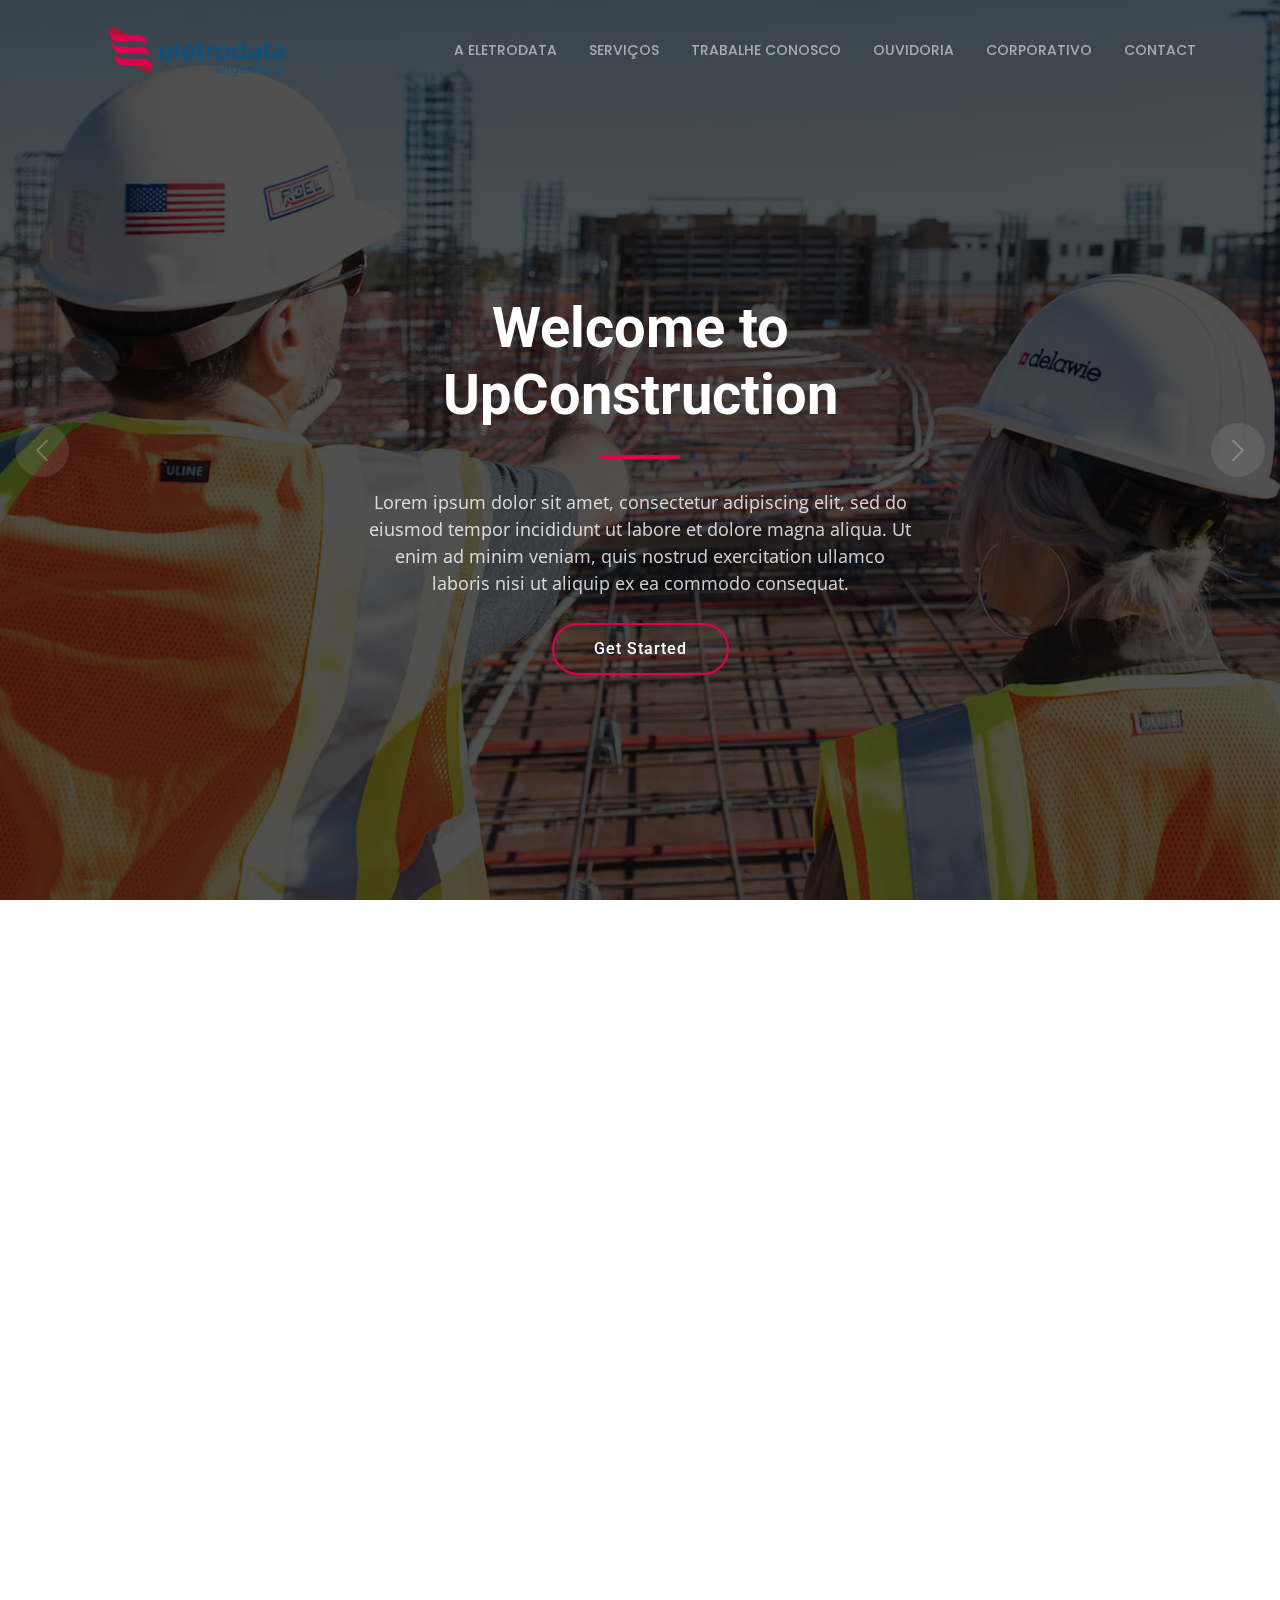
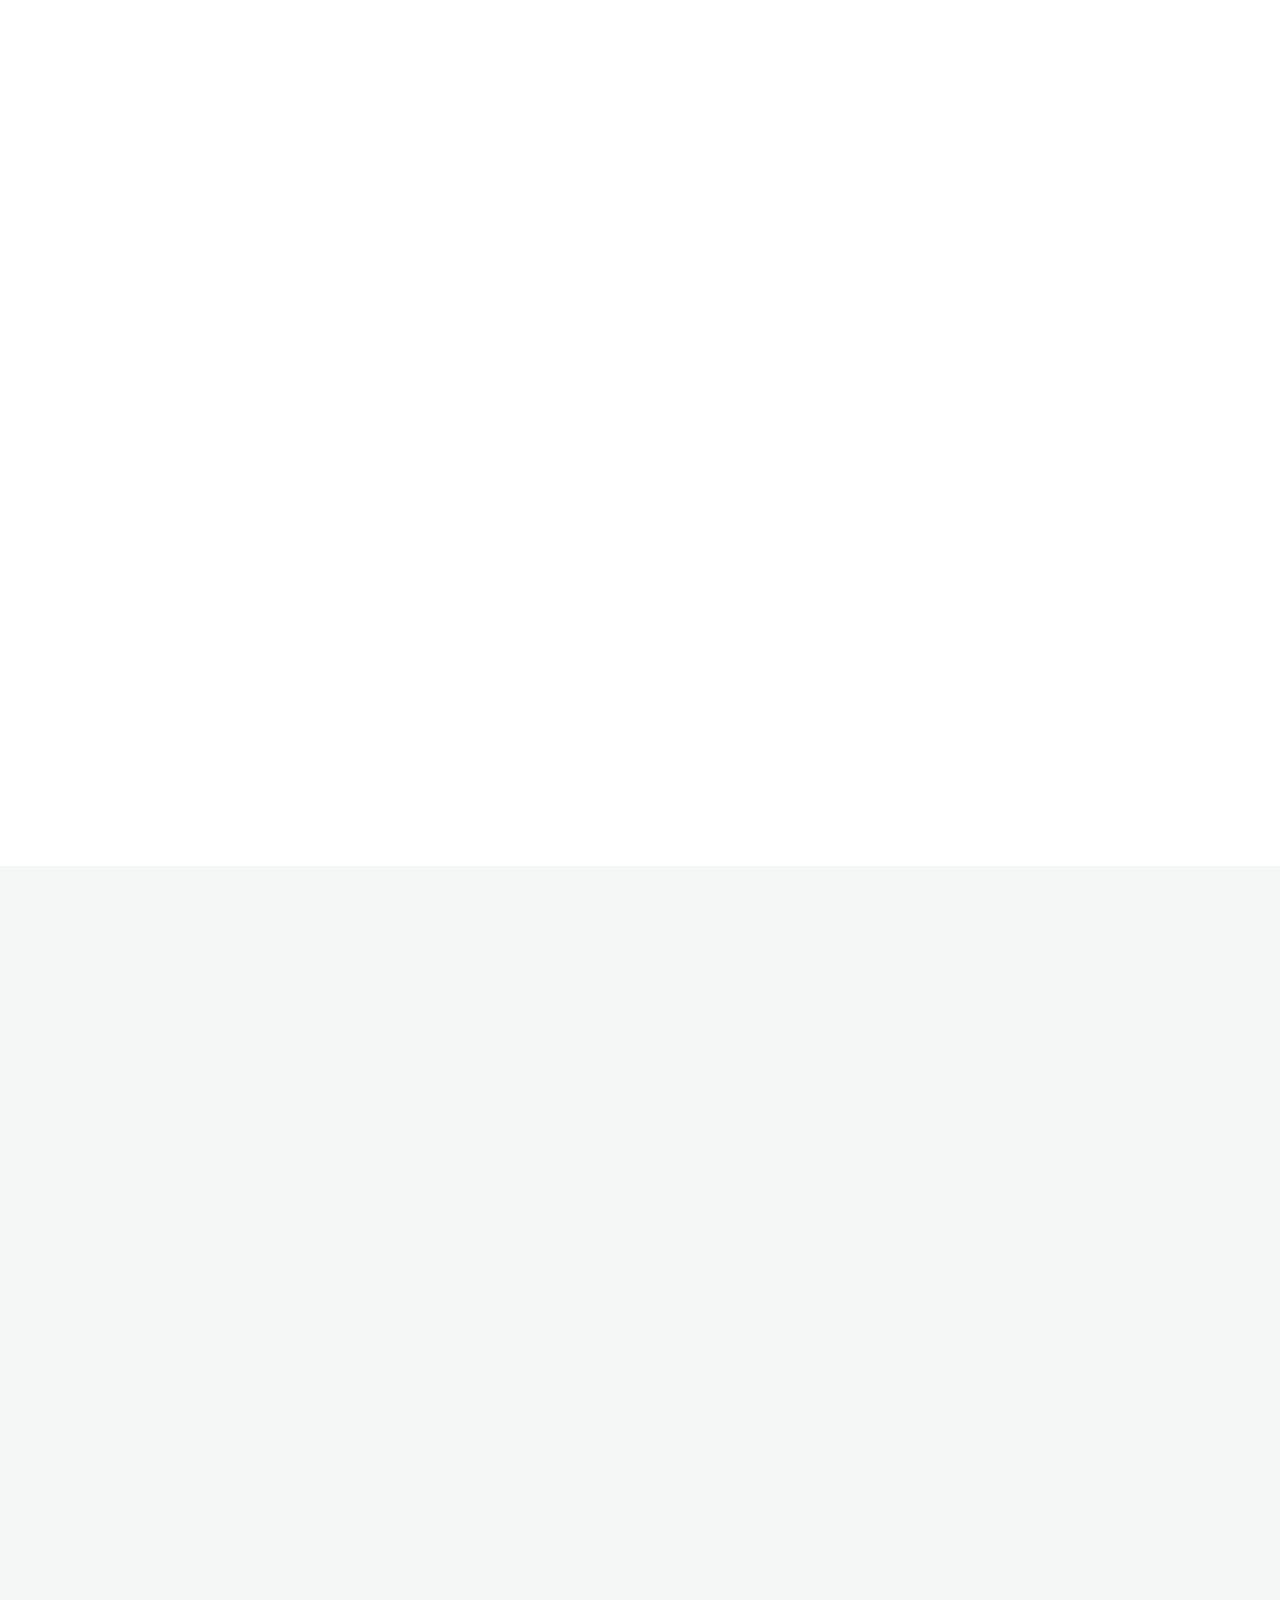
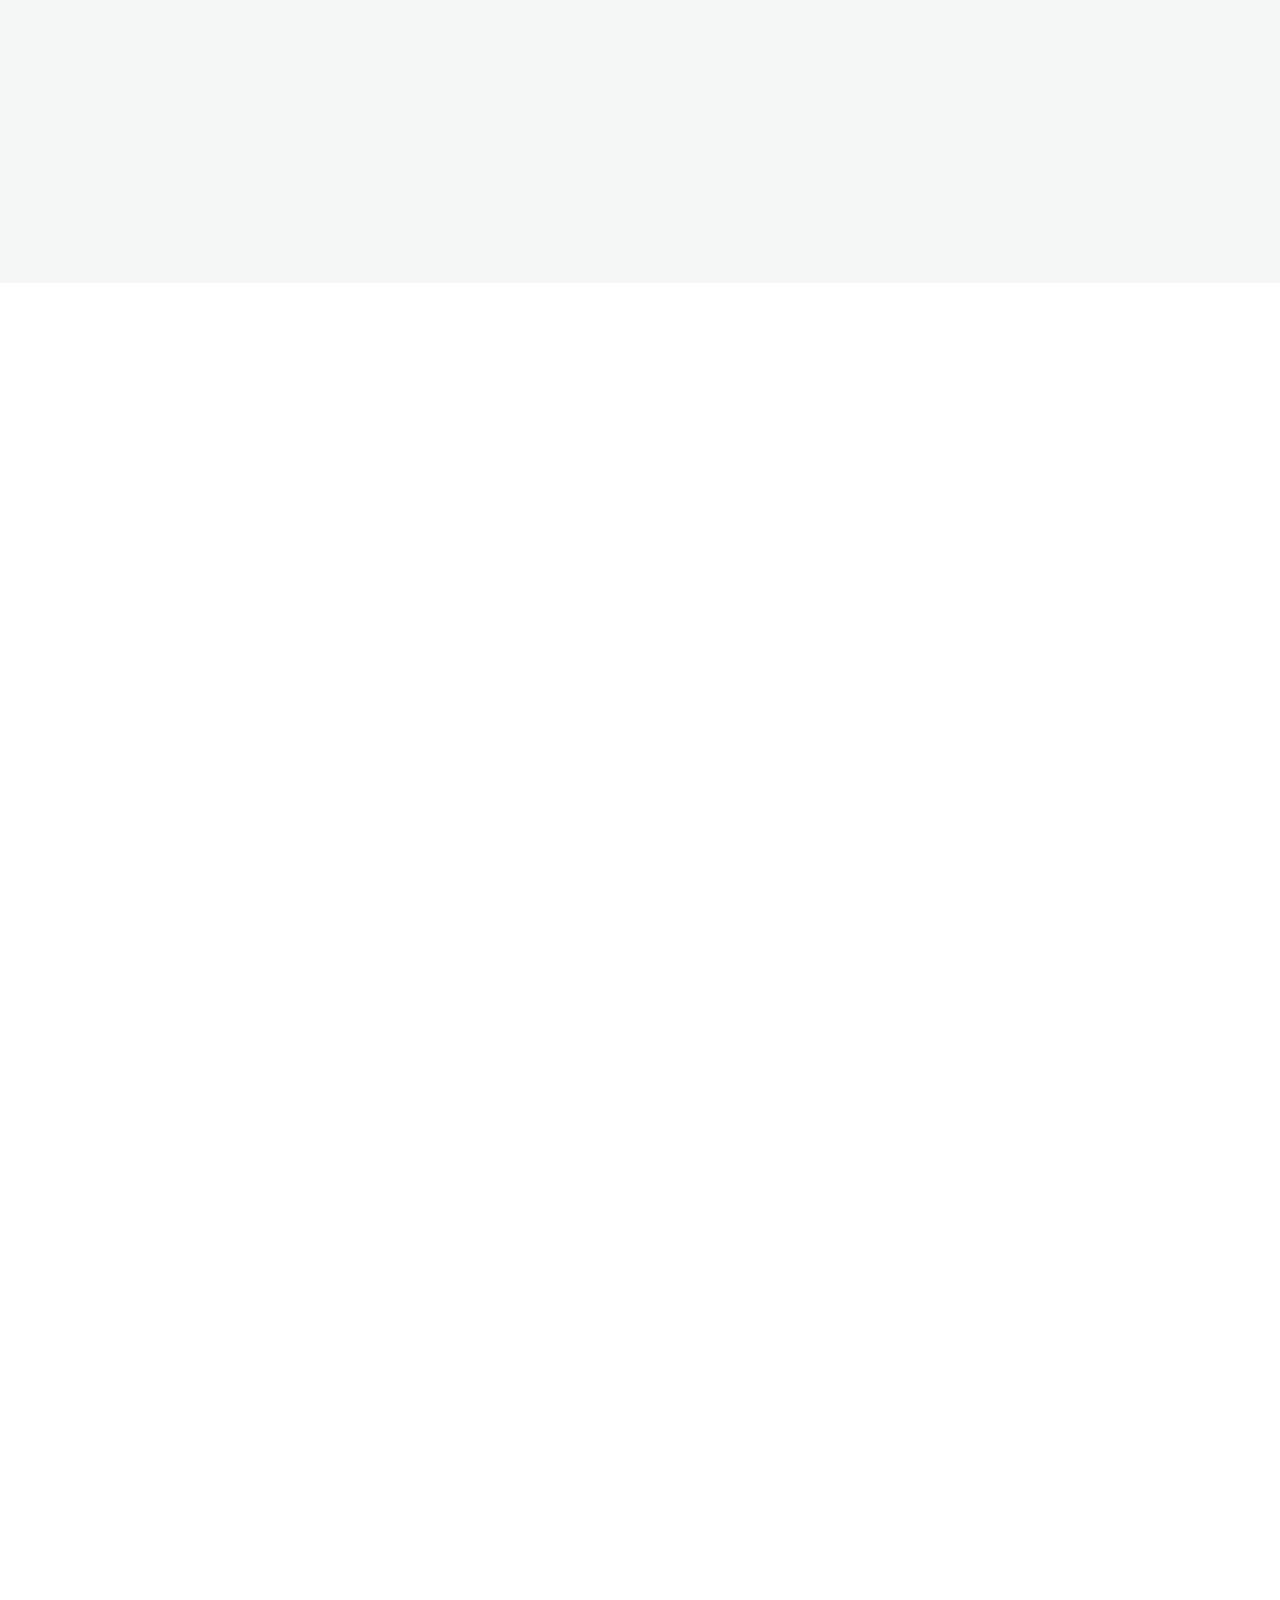
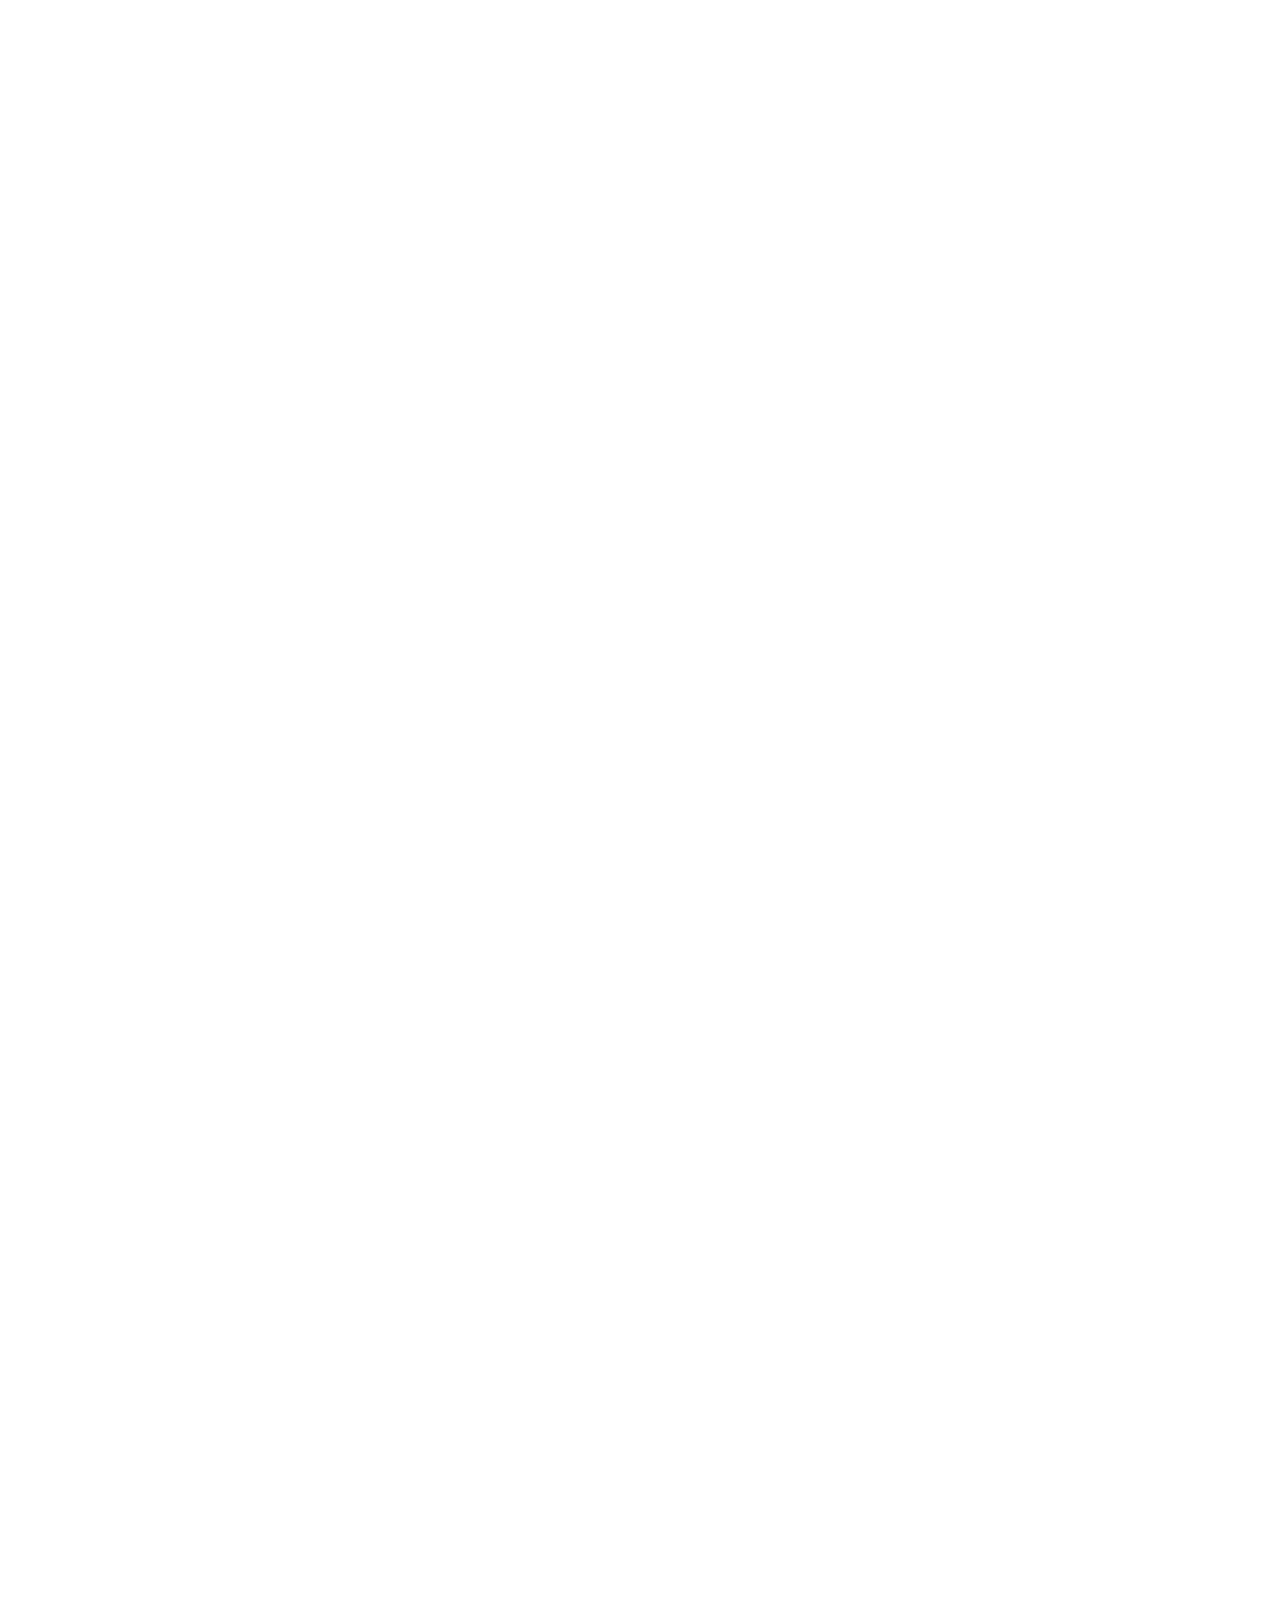
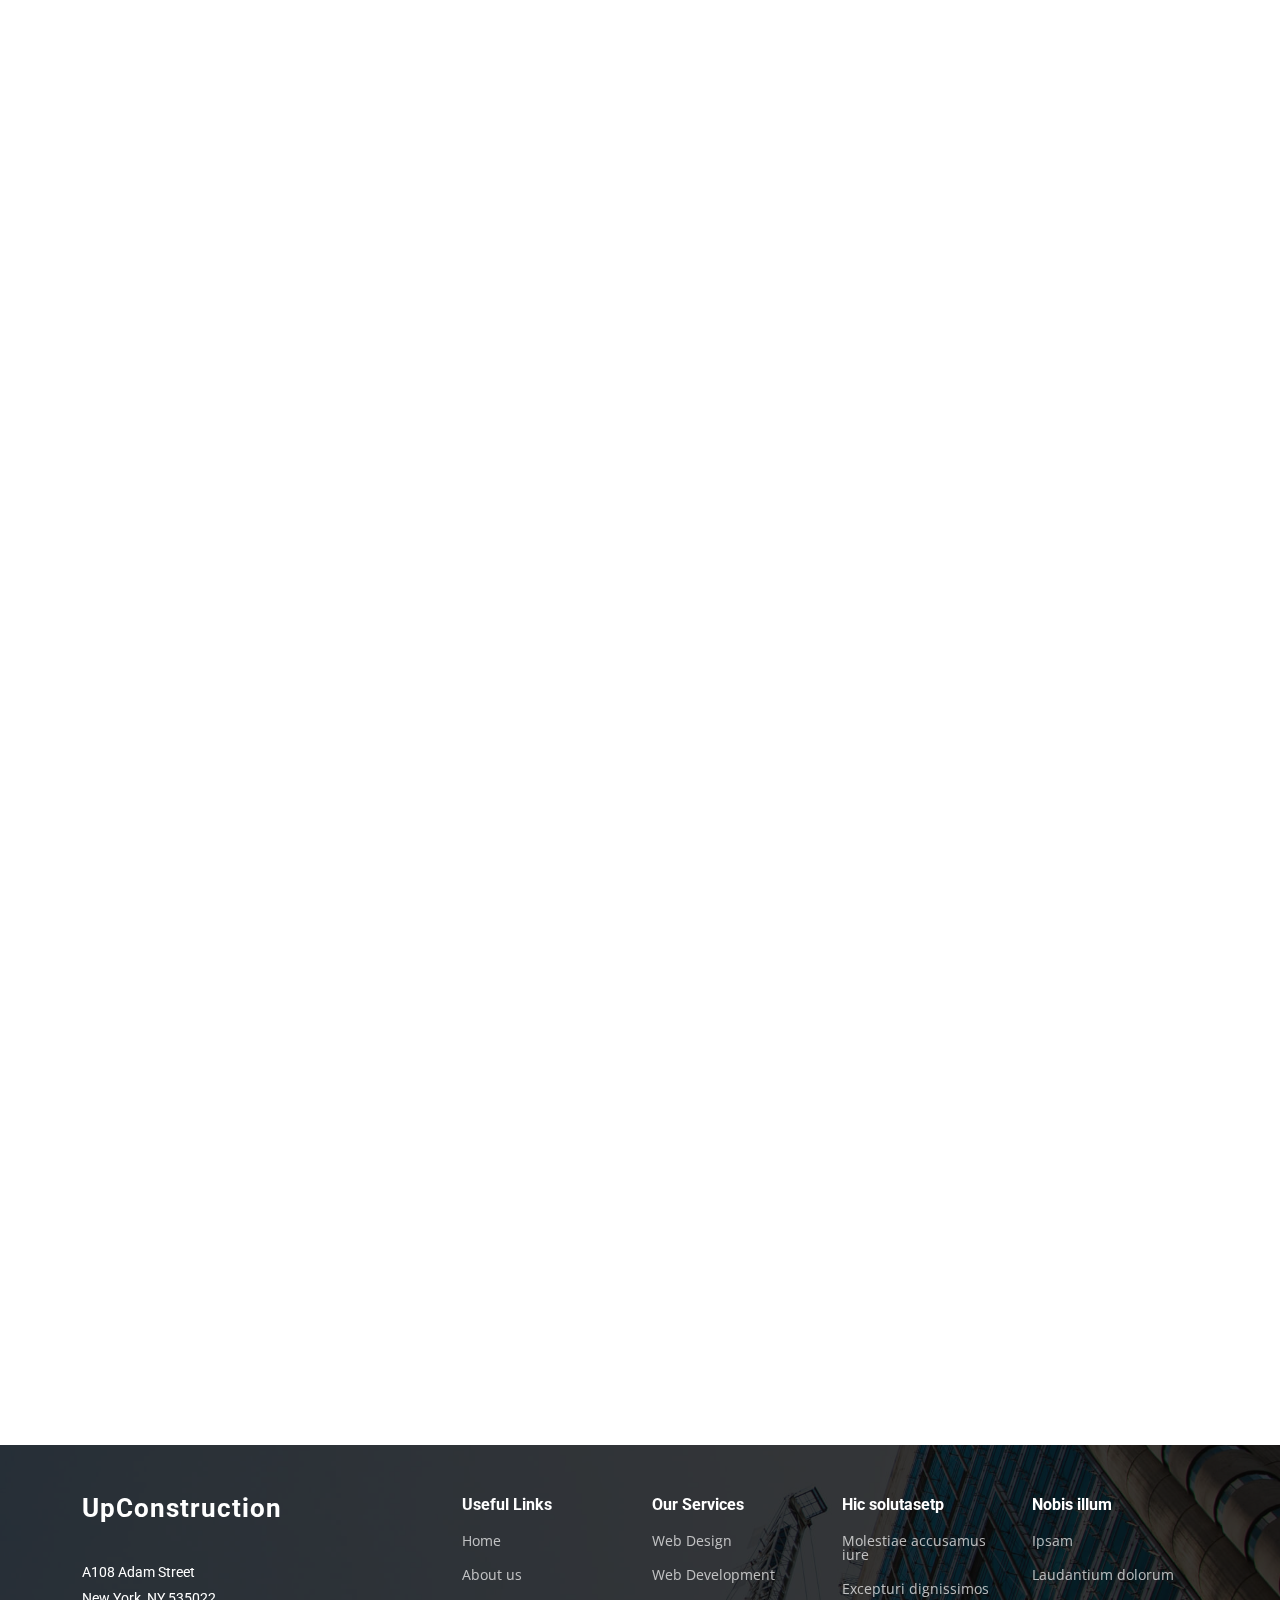
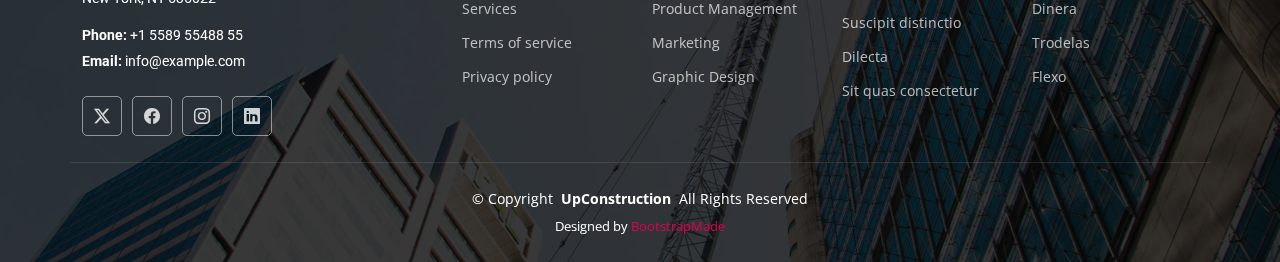
==== index.html @ 526ee425 "." ====
<!DOCTYPE html>
<html lang="en">

<head>
  <meta charset="utf-8">
  <meta content="width=device-width, initial-scale=1.0" name="viewport">
  <title>Eletrodata Engenharia</title>
  <meta name="description" content="">
  <meta name="keywords" content="">

  <!-- Favicons -->
  <link href="assets/img/logo.png" rel="icon">
  <link href="assets/img/logo.png" rel="apple-touch-icon">

  <!-- Fonts -->
  <link href="https://fonts.googleapis.com" rel="preconnect">
  <link href="https://fonts.gstatic.com" rel="preconnect" crossorigin>
  <link href="https://fonts.googleapis.com/css2?family=Roboto:ital,wght@0,100;0,300;0,400;0,500;0,700;0,900;1,100;1,300;1,400;1,500;1,700;1,900&family=Open+Sans:ital,wght@0,300;0,400;0,500;0,600;0,700;0,800;1,300;1,400;1,500;1,600;1,700;1,800&family=Poppins:ital,wght@0,100;0,200;0,300;0,400;0,500;0,600;0,700;0,800;0,900;1,100;1,200;1,300;1,400;1,500;1,600;1,700;1,800;1,900&display=swap" rel="stylesheet">

  <!-- Vendor CSS Files -->
  <link href="assets/vendor/bootstrap/css/bootstrap.min.css" rel="stylesheet">
  <link href="assets/vendor/bootstrap-icons/bootstrap-icons.css" rel="stylesheet">
  <link href="assets/vendor/aos/aos.css" rel="stylesheet">
  <link href="assets/vendor/fontawesome-free/css/all.min.css" rel="stylesheet">
  <link href="assets/vendor/glightbox/css/glightbox.min.css" rel="stylesheet">
  <link href="assets/vendor/swiper/swiper-bundle.min.css" rel="stylesheet">

  <!-- Main CSS File -->
  <link href="assets/css/main.css" rel="stylesheet">

</head>

<body class="index-page">

  <header id="header" class="header d-flex align-items-center fixed-top">
    <div class="container-fluid container-xl position-relative d-flex align-items-center justify-content-between">

      <a href="index.html" class="logo d-flex align-items-center">
        <img src="assets/img/logo.png" alt="logo.png">
      </a>

      <nav id="navmenu" class="navmenu">
        <ul>
          <li class="dropdown"><a href="index.html"><span>A Eletrodata</span></a>
            <ul>
              <li><a href="about.html">Quem Somos</a></li>
              <li><a href="#">Ética e Compliance</a></li>
              <li><a href="#">Certificações</a></li>
              <li><a href="#">Política Integrada</a></li>
              <li><a href="#">Política de Privacidade</a></li>
              <li><a href="#">Estrutura Organizacional</a></li>
            </ul>
          </li>
          <li class="dropdown"><a href="services.html"><span>Serviços</span></a>
            <ul>
              <li><a href="#">Manutenção Predial e Industrial</a></li>
              <li><a href="#">Gestão de Facilities</a></li>
              <li><a href="#">Gestão de Sistemas Críticos</a></li>
              <li><a href="#">HVAC</a></li>
              <li><a href="#">Telecomunicações</a></li>
              <li><a href="#">Construção Civil</a></li>
            </ul>
          </li>
          <li><a href="#">Trabalhe Conosco</a></li>
          <li><a href="#">Ouvidoria</a></li>
          <li class="dropdown"><a href="#"><span>Corporativo</span></a>
            <ul>
              <li><a href="https://webmail.eletrodataengenharia.com.br/">Webmail</a></li>
              <li><a href="https://www.dropbox.com/scl/fo/9wzatyvy8f4n39ykdo8v1/AF5zCEoeKIyqBXG5KF_z0X8?rlkey=rjaojz6cvo1uxaey7tdfz9mgr&dl=0">PGI</a></li>
              <li><a href="https://portais.eletrodataengenharia.com.br/users/login">MHSW</a></li>
            </ul>
          </li>
          <li><a href="contact.html">Contact</a></li>
        </ul>
        <i class="mobile-nav-toggle d-xl-none bi bi-list"></i>
      </nav>

    </div>
  </header>

  <main class="main">

    <!-- Hero Section -->
    <section id="hero" class="hero section dark-background">

      <div class="info d-flex align-items-center">
        <div class="container">
          <div class="row justify-content-center" data-aos="fade-up" data-aos-delay="100">
            <div class="col-lg-6 text-center">
              <h2>Welcome to UpConstruction</h2>
              <p>Lorem ipsum dolor sit amet, consectetur adipiscing elit, sed do eiusmod tempor incididunt ut labore et dolore magna aliqua. Ut enim ad minim veniam, quis nostrud exercitation ullamco laboris nisi ut aliquip ex ea commodo consequat.</p>
              <a href="#get-started" class="btn-get-started">Get Started</a>
            </div>
          </div>
        </div>
      </div>

      <div id="hero-carousel" class="carousel slide" data-bs-ride="carousel" data-bs-interval="5000">

        <div class="carousel-item">
          <img src="assets/img/hero-carousel/hero-carousel-1.jpg" alt="">
        </div>

        <div class="carousel-item active">
          <img src="assets/img/hero-carousel/hero-carousel-2.jpg" alt="">
        </div>

        <div class="carousel-item">
          <img src="assets/img/hero-carousel/hero-carousel-3.jpg" alt="">
        </div>

        <div class="carousel-item">
          <img src="assets/img/hero-carousel/hero-carousel-4.jpg" alt="">
        </div>

        <div class="carousel-item">
          <img src="assets/img/hero-carousel/hero-carousel-5.jpg" alt="">
        </div>

        <a class="carousel-control-prev" href="#hero-carousel" role="button" data-bs-slide="prev">
          <span class="carousel-control-prev-icon bi bi-chevron-left" aria-hidden="true"></span>
        </a>

        <a class="carousel-control-next" href="#hero-carousel" role="button" data-bs-slide="next">
          <span class="carousel-control-next-icon bi bi-chevron-right" aria-hidden="true"></span>
        </a>

      </div>

    </section><!-- /Hero Section -->

    <!-- Get Started Section -->
    <section id="get-started" class="get-started section">

      <div class="container">

        <div class="row justify-content-between gy-4">

          <div class="col-lg-6 d-flex align-items-center" data-aos="zoom-out" data-aos-delay="100">
            <div class="content">
              <h3>Minus hic non reiciendis ea possimus at quia.</h3>
              <p>Rem id rerum. Debitis deserunt quidem delectus expedita ducimus dolor. Aut iusto ipsa. Eos ipsum nobis ipsa soluta itaque perspiciatis fuga ipsum perspiciatis. Eum amet fugiat totam nisi possimus ut delectus dicta.
              </p>
              <p>Aliquam velit deserunt autem. Inventore et saepe. Tenetur suscipit eligendi labore culpa eos. Deserunt porro magni qui necessitatibus dolorem at animi cupiditate.</p>
            </div>
          </div>

          <div class="col-lg-5" data-aos="zoom-out" data-aos-delay="200">
            <form action="forms/quote.php" method="post" class="php-email-form">
              <h3>Get a quote</h3>
              <p>Vel nobis odio laboriosam et hic voluptatem. Inventore vitae totam. Rerum repellendus enim linead sero park flows.</p>
              <div class="row gy-3">

                <div class="col-12">
                  <input type="text" name="name" class="form-control" placeholder="Name" required="">
                </div>

                <div class="col-12 ">
                  <input type="email" class="form-control" name="email" placeholder="Email" required="">
                </div>

                <div class="col-12">
                  <input type="text" class="form-control" name="phone" placeholder="Phone" required="">
                </div>

                <div class="col-12">
                  <textarea class="form-control" name="message" rows="6" placeholder="Message" required=""></textarea>
                </div>

                <div class="col-12 text-center">
                  <div class="loading">Loading</div>
                  <div class="error-message"></div>
                  <div class="sent-message">Your quote request has been sent successfully. Thank you!</div>

                  <button type="submit">Get a quote</button>
                </div>

              </div>
            </form>
          </div><!-- End Quote Form -->

        </div>

      </div>

    </section><!-- /Get Started Section -->

    <!-- Constructions Section -->
    <section id="constructions" class="constructions section">

      <!-- Section Title -->
      <div class="container section-title" data-aos="fade-up">
        <h2>Constructions</h2>
        <p>Necessitatibus eius consequatur ex aliquid fuga eum quidem sint consectetur velit</p>
      </div><!-- End Section Title -->

      <div class="container">

        <div class="row gy-4">

          <div class="col-lg-6" data-aos="fade-up" data-aos-delay="100">
            <div class="card-item">
              <div class="row">
                <div class="col-xl-5">
                  <div class="card-bg"><img src="assets/img/constructions-1.jpg" alt=""></div>
                </div>
                <div class="col-xl-7 d-flex align-items-center">
                  <div class="card-body">
                    <h4 class="card-title">Eligendi omnis sunt veritatis.</h4>
                    <p>Fuga in dolorum et iste et culpa. Commodi possimus nesciunt modi voluptatem placeat deleniti adipisci. Cum delectus doloribus non veritatis. Officia temporibus illo magnam. Dolor eos et.</p>
                  </div>
                </div>
              </div>
            </div>
          </div><!-- End Card Item -->

          <div class="col-lg-6" data-aos="fade-up" data-aos-delay="200">
            <div class="card-item">
              <div class="row">
                <div class="col-xl-5">
                  <div class="card-bg"><img src="assets/img/constructions-2.jpg" alt=""></div>
                </div>
                <div class="col-xl-7 d-flex align-items-center">
                  <div class="card-body">
                    <h4 class="card-title">Possimus ut sed velit assumenda</h4>
                    <p>Sunt deserunt maiores voluptatem autem est rerum perferendis rerum blanditiis. Est laboriosam qui iste numquam laboriosam voluptatem architecto. Est laudantium sunt at quas aut hic. Eum dignissimos.</p>
                  </div>
                </div>
              </div>
            </div>
          </div><!-- End Card Item -->

          <div class="col-lg-6" data-aos="fade-up" data-aos-delay="300">
            <div class="card-item">
              <div class="row">
                <div class="col-xl-5">
                  <div class="card-bg"><img src="assets/img/constructions-3.jpg" alt=""></div>
                </div>
                <div class="col-xl-7 d-flex align-items-center">
                  <div class="card-body">
                    <h4 class="card-title">Error beatae dolor inventore aut</h4>
                    <p>Dicta porro nobis. Velit cum in. Nesciunt dignissimos enim molestiae facilis numquam quae quaerat ipsam omnis. Neque debitis ipsum at architecto officia laboriosam odit. Ut sunt temporibus nulla culpa.</p>
                  </div>
                </div>
              </div>
            </div>
          </div><!-- End Card Item -->

          <div class="col-lg-6" data-aos="fade-up" data-aos-delay="400">
            <div class="card-item">
              <div class="row">
                <div class="col-xl-5">
                  <div class="card-bg"><img src="assets/img/constructions-4.jpg" alt=""></div>
                </div>
                <div class="col-xl-7 d-flex align-items-center">
                  <div class="card-body">
                    <h4 class="card-title">Expedita voluptas ut ut nesciunt</h4>
                    <p>Aut est quidem doloremque voluptatem magnam quis excepturi vero quia. Eum eos doloremque architecto illo at beatae dolore. Fugiat suscipit et sint ratione dolores. Aut aliquid ea dolores libero nobis.</p>
                  </div>
                </div>
              </div>
            </div>
          </div><!-- End Card Item -->

        </div>

      </div>

    </section><!-- /Constructions Section -->

    <!-- Services Section -->
    <section id="services" class="services section light-background">

      <!-- Section Title -->
      <div class="container section-title" data-aos="fade-up">
        <h2>Services</h2>
        <p>Necessitatibus eius consequatur ex aliquid fuga eum quidem sint consectetur velit</p>
      </div><!-- End Section Title -->

      <div class="container">

        <div class="row gy-4">

          <div class="col-lg-4 col-md-6" data-aos="fade-up" data-aos-delay="100">
            <div class="service-item  position-relative">
              <div class="icon">
                <i class="fa-solid fa-mountain-city"></i>
              </div>
              <h3>Nesciunt Mete</h3>
              <p>Provident nihil minus qui consequatur non omnis maiores. Eos accusantium minus dolores iure perferendis tempore et consequatur.</p>
              <a href="#" class="readmore stretched-link">Read more <i class="bi bi-arrow-right"></i></a>
            </div>
          </div><!-- End Service Item -->

          <div class="col-lg-4 col-md-6" data-aos="fade-up" data-aos-delay="200">
            <div class="service-item position-relative">
              <div class="icon">
                <i class="fa-solid fa-arrow-up-from-ground-water"></i>
              </div>
              <h3>Eosle Commodi</h3>
              <p>Ut autem aut autem non a. Sint sint sit facilis nam iusto sint. Libero corrupti neque eum hic non ut nesciunt dolorem.</p>
              <a href="#" class="readmore stretched-link">Read more <i class="bi bi-arrow-right"></i></a>
            </div>
          </div><!-- End Service Item -->

          <div class="col-lg-4 col-md-6" data-aos="fade-up" data-aos-delay="300">
            <div class="service-item position-relative">
              <div class="icon">
                <i class="fa-solid fa-compass-drafting"></i>
              </div>
              <h3>Ledo Markt</h3>
              <p>Ut excepturi voluptatem nisi sed. Quidem fuga consequatur. Minus ea aut. Vel qui id voluptas adipisci eos earum corrupti.</p>
              <a href="#" class="readmore stretched-link">Read more <i class="bi bi-arrow-right"></i></a>
            </div>
          </div><!-- End Service Item -->

          <div class="col-lg-4 col-md-6" data-aos="fade-up" data-aos-delay="400">
            <div class="service-item position-relative">
              <div class="icon">
                <i class="fa-solid fa-trowel-bricks"></i>
              </div>
              <h3>Asperiores Commodit</h3>
              <p>Non et temporibus minus omnis sed dolor esse consequatur. Cupiditate sed error ea fuga sit provident adipisci neque.</p>
              <a href="#" class="readmore stretched-link">Read more <i class="bi bi-arrow-right"></i></a>
            </div>
          </div><!-- End Service Item -->

          <div class="col-lg-4 col-md-6" data-aos="fade-up" data-aos-delay="500">
            <div class="service-item position-relative">
              <div class="icon">
                <i class="fa-solid fa-helmet-safety"></i>
              </div>
              <h3>Velit Doloremque</h3>
              <p>Cumque et suscipit saepe. Est maiores autem enim facilis ut aut ipsam corporis aut. Sed animi at autem alias eius labore.</p>
              <a href="#" class="readmore stretched-link">Read more <i class="bi bi-arrow-right"></i></a>
            </div>
          </div><!-- End Service Item -->

          <div class="col-lg-4 col-md-6" data-aos="fade-up" data-aos-delay="600">
            <div class="service-item position-relative">
              <div class="icon">
                <i class="fa-solid fa-arrow-up-from-ground-water"></i>
              </div>
              <h3>Dolori Architecto</h3>
              <p>Hic molestias ea quibusdam eos. Fugiat enim doloremque aut neque non et debitis iure. Corrupti recusandae ducimus enim.</p>
              <a href="#" class="readmore stretched-link">Read more <i class="bi bi-arrow-right"></i></a>
            </div>
          </div><!-- End Service Item -->

        </div>

      </div>

    </section><!-- /Services Section -->

    <!-- Alt Services Section -->
    <section id="alt-services" class="alt-services section">

      <div class="container">

        <div class="row justify-content-around gy-4">
          <div class="features-image col-lg-6" data-aos="fade-up" data-aos-delay="100"><img src="assets/img/alt-services.jpg" alt=""></div>

          <div class="col-lg-5 d-flex flex-column justify-content-center" data-aos="fade-up" data-aos-delay="200">
            <h3>Enim quis est voluptatibus aliquid consequatur fugiat</h3>
            <p>Esse voluptas cumque vel exercitationem. Reiciendis est hic accusamus. Non ipsam et sed minima temporibus laudantium. Soluta voluptate sed facere corporis dolores excepturi</p>

            <div class="icon-box d-flex position-relative" data-aos="fade-up" data-aos-delay="300">
              <i class="bi bi-easel flex-shrink-0"></i>
              <div>
                <h4><a href="" class="stretched-link">Lorem Ipsum</a></h4>
                <p>Voluptatum deleniti atque corrupti quos dolores et quas molestias excepturi sint occaecati cupiditate non provident</p>
              </div>
            </div><!-- End Icon Box -->

            <div class="icon-box d-flex position-relative" data-aos="fade-up" data-aos-delay="400">
              <i class="bi bi-patch-check flex-shrink-0"></i>
              <div>
                <h4><a href="" class="stretched-link">Nemo Enim</a></h4>
                <p>At vero eos et accusamus et iusto odio dignissimos ducimus qui blanditiis praesentium voluptatum deleniti atque</p>
              </div>
            </div><!-- End Icon Box -->

            <div class="icon-box d-flex position-relative" data-aos="fade-up" data-aos-delay="500">
              <i class="bi bi-brightness-high flex-shrink-0"></i>
              <div>
                <h4><a href="" class="stretched-link">Dine Pad</a></h4>
                <p>Explicabo est voluptatum asperiores consequatur magnam. Et veritatis odit. Sunt aut deserunt minus aut eligendi omnis</p>
              </div>
            </div><!-- End Icon Box -->

            <div class="icon-box d-flex position-relative" data-aos="fade-up" data-aos-delay="600">
              <i class="bi bi-brightness-high flex-shrink-0"></i>
              <div>
                <h4><a href="" class="stretched-link">Tride clov</a></h4>
                <p>Est voluptatem labore deleniti quis a delectus et. Saepe dolorem libero sit non aspernatur odit amet. Et eligendi</p>
              </div>
            </div><!-- End Icon Box -->

          </div>
        </div>

      </div>

    </section><!-- /Alt Services Section -->

    <!-- Features Section -->
    <section id="features" class="features section">

      <div class="container">

        <ul class="nav nav-tabs row  g-2 d-flex" data-aos="fade-up" data-aos-delay="100" role="tablist">

          <li class="nav-item col-3" role="presentation">
            <a class="nav-link active show" data-bs-toggle="tab" data-bs-target="#features-tab-1" aria-selected="true" role="tab">
              <h4>Modisit</h4>
            </a>
          </li><!-- End tab nav item -->

          <li class="nav-item col-3" role="presentation">
            <a class="nav-link" data-bs-toggle="tab" data-bs-target="#features-tab-2" aria-selected="false" tabindex="-1" role="tab">
              <h4>Praesenti</h4>
            </a><!-- End tab nav item -->

          </li>
          <li class="nav-item col-3" role="presentation">
            <a class="nav-link" data-bs-toggle="tab" data-bs-target="#features-tab-3" aria-selected="false" tabindex="-1" role="tab">
              <h4>Explica</h4>
            </a>
          </li><!-- End tab nav item -->

          <li class="nav-item col-3" role="presentation">
            <a class="nav-link" data-bs-toggle="tab" data-bs-target="#features-tab-4" aria-selected="false" tabindex="-1" role="tab">
              <h4>Nostrum</h4>
            </a>
          </li><!-- End tab nav item -->

        </ul>

        <div class="tab-content" data-aos="fade-up" data-aos-delay="200">

          <div class="tab-pane fade active show" id="features-tab-1" role="tabpanel">
            <div class="row">
              <div class="col-lg-6 order-2 order-lg-1 mt-3 mt-lg-0 d-flex flex-column justify-content-center">
                <h3>Voluptatem dignissimos provident</h3>
                <p class="fst-italic">
                  Lorem ipsum dolor sit amet, consectetur adipiscing elit, sed do eiusmod tempor incididunt ut labore et dolore
                  magna aliqua.
                </p>
                <ul>
                  <li><i class="bi bi-check2-all"></i> <span>Ullamco laboris nisi ut aliquip ex ea commodo consequat.</span></li>
                  <li><i class="bi bi-check2-all"></i> <span>Duis aute irure dolor in reprehenderit in voluptate velit.</span></li>
                  <li><i class="bi bi-check2-all"></i> <span>Ullamco laboris nisi ut aliquip ex ea commodo consequat. Duis aute irure dolor in reprehenderit in voluptate trideta storacalaperda mastiro dolore eu fugiat nulla pariatur.</span></li>
                </ul>
              </div>
              <div class="col-lg-6 order-1 order-lg-2 text-center">
                <img src="assets/img/features-1.jpg" alt="" class="img-fluid">
              </div>
            </div>
          </div><!-- End tab content item -->

          <div class="tab-pane fade" id="features-tab-2" role="tabpanel">
            <div class="row">
              <div class="col-lg-6 order-2 order-lg-1 mt-3 mt-lg-0 d-flex flex-column justify-content-center">
                <h3>Neque exercitationem debitis</h3>
                <p class="fst-italic">
                  Lorem ipsum dolor sit amet, consectetur adipiscing elit, sed do eiusmod tempor incididunt ut labore et dolore
                  magna aliqua.
                </p>
                <ul>
                  <li><i class="bi bi-check2-all"></i> <span>Ullamco laboris nisi ut aliquip ex ea commodo consequat.</span></li>
                  <li><i class="bi bi-check2-all"></i> <span>Duis aute irure dolor in reprehenderit in voluptate velit.</span></li>
                  <li><i class="bi bi-check2-all"></i> <span>Provident mollitia neque rerum asperiores dolores quos qui a. Ipsum neque dolor voluptate nisi sed.</span></li>
                  <li><i class="bi bi-check2-all"></i> <span>Ullamco laboris nisi ut aliquip ex ea commodo consequat. Duis aute irure dolor in reprehenderit in voluptate trideta storacalaperda mastiro dolore eu fugiat nulla pariatur.</span></li>
                </ul>
              </div>
              <div class="col-lg-6 order-1 order-lg-2 text-center">
                <img src="assets/img/features-2.jpg" alt="" class="img-fluid">
              </div>
            </div>
          </div><!-- End tab content item -->

          <div class="tab-pane fade" id="features-tab-3" role="tabpanel">
            <div class="row">
              <div class="col-lg-6 order-2 order-lg-1 mt-3 mt-lg-0 d-flex flex-column justify-content-center">
                <h3>Voluptatibus commodi accusamu</h3>
                <ul>
                  <li><i class="bi bi-check2-all"></i> <span>Ullamco laboris nisi ut aliquip ex ea commodo consequat.</span></li>
                  <li><i class="bi bi-check2-all"></i> <span>Duis aute irure dolor in reprehenderit in voluptate velit.</span></li>
                  <li><i class="bi bi-check2-all"></i> <span>Provident mollitia neque rerum asperiores dolores quos qui a. Ipsum neque dolor voluptate nisi sed.</span></li>
                </ul>
                <p class="fst-italic">
                  Lorem ipsum dolor sit amet, consectetur adipiscing elit, sed do eiusmod tempor incididunt ut labore et dolore
                  magna aliqua.
                </p>
              </div>
              <div class="col-lg-6 order-1 order-lg-2 text-center">
                <img src="assets/img/features-3.jpg" alt="" class="img-fluid">
              </div>
            </div>
          </div><!-- End tab content item -->

          <div class="tab-pane fade" id="features-tab-4" role="tabpanel">
            <div class="row">
              <div class="col-lg-6 order-2 order-lg-1 mt-3 mt-lg-0 d-flex flex-column justify-content-center">
                <h3>Omnis fugiat ea explicabo sunt</h3>
                <p class="fst-italic">
                  Lorem ipsum dolor sit amet, consectetur adipiscing elit, sed do eiusmod tempor incididunt ut labore et dolore
                  magna aliqua.
                </p>
                <ul>
                  <li><i class="bi bi-check2-all"></i> <span>Ullamco laboris nisi ut aliquip ex ea commodo consequat.</span></li>
                  <li><i class="bi bi-check2-all"></i> <span>Duis aute irure dolor in reprehenderit in voluptate velit.</span></li>
                  <li><i class="bi bi-check2-all"></i> <span>Ullamco laboris nisi ut aliquip ex ea commodo consequat. Duis aute irure dolor in reprehenderit in voluptate trideta storacalaperda mastiro dolore eu fugiat nulla pariatur.</span></li>
                </ul>
              </div>
              <div class="col-lg-6 order-1 order-lg-2 text-center">
                <img src="assets/img/features-4.jpg" alt="" class="img-fluid">
              </div>
            </div>
          </div><!-- End tab content item -->

        </div>

      </div>

    </section><!-- /Features Section -->

    <!-- Projects Section -->
    <section id="projects" class="projects section">

      <!-- Section Title -->
      <div class="container section-title" data-aos="fade-up">
        <h2>Projects</h2>
        <p>Necessitatibus eius consequatur ex aliquid fuga eum quidem sint consectetur velit</p>
      </div><!-- End Section Title -->

      <div class="container">

        <div class="isotope-layout" data-default-filter="*" data-layout="masonry" data-sort="original-order">

          <ul class="portfolio-filters isotope-filters" data-aos="fade-up" data-aos-delay="100">
            <li data-filter="*" class="filter-active">All</li>
            <li data-filter=".filter-remodeling">Remodeling</li>
            <li data-filter=".filter-construction">Construction</li>
            <li data-filter=".filter-repairs">Repairs</li>
            <li data-filter=".filter-design">Design</li>
          </ul><!-- End Portfolio Filters -->

          <div class="row gy-4 isotope-container" data-aos="fade-up" data-aos-delay="200">

            <div class="col-lg-4 col-md-6 portfolio-item isotope-item filter-remodeling">
              <div class="portfolio-content h-100">
                <img src="assets/img/projects/remodeling-1.jpg" class="img-fluid" alt="">
                <div class="portfolio-info">
                  <h4>App 1</h4>
                  <p>Lorem ipsum, dolor sit amet consectetur</p>
                  <a href="assets/img/projects/remodeling-1.jpg" title="App 1" data-gallery="portfolio-gallery-app" class="glightbox preview-link"><i class="bi bi-zoom-in"></i></a>
                  <a href="project-details.html" title="More Details" class="details-link"><i class="bi bi-link-45deg"></i></a>
                </div>
              </div>
            </div><!-- End Portfolio Item -->

            <div class="col-lg-4 col-md-6 portfolio-item isotope-item filter-construction">
              <div class="portfolio-content h-100">
                <img src="assets/img/projects/construction-1.jpg" class="img-fluid" alt="">
                <div class="portfolio-info">
                  <h4>Product 1</h4>
                  <p>Lorem ipsum, dolor sit amet consectetur</p>
                  <a href="assets/img/projects/construction-1.jpg" title="Product 1" data-gallery="portfolio-gallery-product" class="glightbox preview-link"><i class="bi bi-zoom-in"></i></a>
                  <a href="project-details.html" title="More Details" class="details-link"><i class="bi bi-link-45deg"></i></a>
                </div>
              </div>
            </div><!-- End Portfolio Item -->

            <div class="col-lg-4 col-md-6 portfolio-item isotope-item filter-repairs">
              <div class="portfolio-content h-100">
                <img src="assets/img/projects/repairs-1.jpg" class="img-fluid" alt="">
                <div class="portfolio-info">
                  <h4>Branding 1</h4>
                  <p>Lorem ipsum, dolor sit amet consectetur</p>
                  <a href="assets/img/projects/repairs-1.jpg" title="Branding 1" data-gallery="portfolio-gallery-branding" class="glightbox preview-link"><i class="bi bi-zoom-in"></i></a>
                  <a href="project-details.html" title="More Details" class="details-link"><i class="bi bi-link-45deg"></i></a>
                </div>
              </div>
            </div><!-- End Portfolio Item -->

            <div class="col-lg-4 col-md-6 portfolio-item isotope-item filter-design">
              <div class="portfolio-content h-100">
                <img src="assets/img/projects/design-1.jpg" class="img-fluid" alt="">
                <div class="portfolio-info">
                  <h4>Books 1</h4>
                  <p>Lorem ipsum, dolor sit amet consectetur</p>
                  <a href="assets/img/projects/design-1.jpg" title="Branding 1" data-gallery="portfolio-gallery-book" class="glightbox preview-link"><i class="bi bi-zoom-in"></i></a>
                  <a href="project-details.html" title="More Details" class="details-link"><i class="bi bi-link-45deg"></i></a>
                </div>
              </div>
            </div><!-- End Portfolio Item -->

            <div class="col-lg-4 col-md-6 portfolio-item isotope-item filter-remodeling">
              <div class="portfolio-content h-100">
                <img src="assets/img/projects/remodeling-2.jpg" class="img-fluid" alt="">
                <div class="portfolio-info">
                  <h4>App 2</h4>
                  <p>Lorem ipsum, dolor sit amet consectetur</p>
                  <a href="assets/img/projects/remodeling-2.jpg" title="App 2" data-gallery="portfolio-gallery-app" class="glightbox preview-link"><i class="bi bi-zoom-in"></i></a>
                  <a href="project-details.html" title="More Details" class="details-link"><i class="bi bi-link-45deg"></i></a>
                </div>
              </div>
            </div><!-- End Portfolio Item -->

            <div class="col-lg-4 col-md-6 portfolio-item isotope-item filter-construction">
              <div class="portfolio-content h-100">
                <img src="assets/img/projects/construction-2.jpg" class="img-fluid" alt="">
                <div class="portfolio-info">
                  <h4>Product 2</h4>
                  <p>Lorem ipsum, dolor sit amet consectetur</p>
                  <a href="assets/img/projects/construction-2.jpg" title="Product 2" data-gallery="portfolio-gallery-product" class="glightbox preview-link"><i class="bi bi-zoom-in"></i></a>
                  <a href="project-details.html" title="More Details" class="details-link"><i class="bi bi-link-45deg"></i></a>
                </div>
              </div>
            </div><!-- End Portfolio Item -->

            <div class="col-lg-4 col-md-6 portfolio-item isotope-item filter-repairs">
              <div class="portfolio-content h-100">
                <img src="assets/img/projects/repairs-2.jpg" class="img-fluid" alt="">
                <div class="portfolio-info">
                  <h4>Branding 2</h4>
                  <p>Lorem ipsum, dolor sit amet consectetur</p>
                  <a href="assets/img/projects/repairs-2.jpg" title="Branding 2" data-gallery="portfolio-gallery-branding" class="glightbox preview-link"><i class="bi bi-zoom-in"></i></a>
                  <a href="project-details.html" title="More Details" class="details-link"><i class="bi bi-link-45deg"></i></a>
                </div>
              </div>
            </div><!-- End Portfolio Item -->

            <div class="col-lg-4 col-md-6 portfolio-item isotope-item filter-design">
              <div class="portfolio-content h-100">
                <img src="assets/img/projects/design-2.jpg" class="img-fluid" alt="">
                <div class="portfolio-info">
                  <h4>Books 2</h4>
                  <p>Lorem ipsum, dolor sit amet consectetur</p>
                  <a href="assets/img/projects/design-2.jpg" title="Branding 2" data-gallery="portfolio-gallery-book" class="glightbox preview-link"><i class="bi bi-zoom-in"></i></a>
                  <a href="project-details.html" title="More Details" class="details-link"><i class="bi bi-link-45deg"></i></a>
                </div>
              </div>
            </div><!-- End Portfolio Item -->

            <div class="col-lg-4 col-md-6 portfolio-item isotope-item filter-remodeling">
              <div class="portfolio-content h-100">
                <img src="assets/img/projects/remodeling-3.jpg" class="img-fluid" alt="">
                <div class="portfolio-info">
                  <h4>App 3</h4>
                  <p>Lorem ipsum, dolor sit amet consectetur</p>
                  <a href="assets/img/projects/remodeling-3.jpg" title="App 3" data-gallery="portfolio-gallery-app" class="glightbox preview-link"><i class="bi bi-zoom-in"></i></a>
                  <a href="project-details.html" title="More Details" class="details-link"><i class="bi bi-link-45deg"></i></a>
                </div>
              </div>
            </div><!-- End Portfolio Item -->

            <div class="col-lg-4 col-md-6 portfolio-item isotope-item filter-construction">
              <div class="portfolio-content h-100">
                <img src="assets/img/projects/construction-3.jpg" class="img-fluid" alt="">
                <div class="portfolio-info">
                  <h4>Product 3</h4>
                  <p>Lorem ipsum, dolor sit amet consectetur</p>
                  <a href="assets/img/projects/construction-3.jpg" title="Product 3" data-gallery="portfolio-gallery-product" class="glightbox preview-link"><i class="bi bi-zoom-in"></i></a>
                  <a href="project-details.html" title="More Details" class="details-link"><i class="bi bi-link-45deg"></i></a>
                </div>
              </div>
            </div><!-- End Portfolio Item -->

            <div class="col-lg-4 col-md-6 portfolio-item isotope-item filter-repairs">
              <div class="portfolio-content h-100">
                <img src="assets/img/projects/repairs-3.jpg" class="img-fluid" alt="">
                <div class="portfolio-info">
                  <h4>Branding 3</h4>
                  <p>Lorem ipsum, dolor sit amet consectetur</p>
                  <a href="assets/img/projects/repairs-3.jpg" title="Branding 2" data-gallery="portfolio-gallery-branding" class="glightbox preview-link"><i class="bi bi-zoom-in"></i></a>
                  <a href="project-details.html" title="More Details" class="details-link"><i class="bi bi-link-45deg"></i></a>
                </div>
              </div>
            </div><!-- End Portfolio Item -->

            <div class="col-lg-4 col-md-6 portfolio-item isotope-item filter-design">
              <div class="portfolio-content h-100">
                <img src="assets/img/projects/design-3.jpg" class="img-fluid" alt="">
                <div class="portfolio-info">
                  <h4>Books 3</h4>
                  <p>Lorem ipsum, dolor sit amet consectetur</p>
                  <a href="assets/img/projects/design-3.jpg" title="Branding 3" data-gallery="portfolio-gallery-book" class="glightbox preview-link"><i class="bi bi-zoom-in"></i></a>
                  <a href="project-details.html" title="More Details" class="details-link"><i class="bi bi-link-45deg"></i></a>
                </div>
              </div>
            </div><!-- End Portfolio Item -->

          </div><!-- End Portfolio Container -->

        </div>

      </div>

    </section><!-- /Projects Section -->

    <!-- Testimonials Section -->
    <section id="testimonials" class="testimonials section">

      <!-- Section Title -->
      <div class="container section-title" data-aos="fade-up">
        <h2>Testimonials</h2>
        <p>Necessitatibus eius consequatur ex aliquid fuga eum quidem sint consectetur velit</p>
      </div><!-- End Section Title -->

      <div class="container" data-aos="fade-up" data-aos-delay="100">

        <div class="swiper init-swiper">
          <script type="application/json" class="swiper-config">
            {
              "loop": true,
              "speed": 600,
              "autoplay": {
                "delay": 5000
              },
              "slidesPerView": "auto",
              "pagination": {
                "el": ".swiper-pagination",
                "type": "bullets",
                "clickable": true
              },
              "breakpoints": {
                "320": {
                  "slidesPerView": 1,
                  "spaceBetween": 40
                },
                "1200": {
                  "slidesPerView": 2,
                  "spaceBetween": 20
                }
              }
            }
          </script>
          <div class="swiper-wrapper">

            <div class="swiper-slide">
              <div class="testimonial-wrap">
                <div class="testimonial-item">
                  <img src="assets/img/testimonials/testimonials-1.jpg" class="testimonial-img" alt="">
                  <h3>Saul Goodman</h3>
                  <h4>Ceo &amp; Founder</h4>
                  <div class="stars">
                    <i class="bi bi-star-fill"></i><i class="bi bi-star-fill"></i><i class="bi bi-star-fill"></i><i class="bi bi-star-fill"></i><i class="bi bi-star-fill"></i>
                  </div>
                  <p>
                    <i class="bi bi-quote quote-icon-left"></i>
                    <span>Proin iaculis purus consequat sem cure digni ssim donec porttitora entum suscipit rhoncus. Accusantium quam, ultricies eget id, aliquam eget nibh et. Maecen aliquam, risus at semper.</span>
                    <i class="bi bi-quote quote-icon-right"></i>
                  </p>
                </div>
              </div>
            </div><!-- End testimonial item -->

            <div class="swiper-slide">
              <div class="testimonial-wrap">
                <div class="testimonial-item">
                  <img src="assets/img/testimonials/testimonials-2.jpg" class="testimonial-img" alt="">
                  <h3>Sara Wilsson</h3>
                  <h4>Designer</h4>
                  <div class="stars">
                    <i class="bi bi-star-fill"></i><i class="bi bi-star-fill"></i><i class="bi bi-star-fill"></i><i class="bi bi-star-fill"></i><i class="bi bi-star-fill"></i>
                  </div>
                  <p>
                    <i class="bi bi-quote quote-icon-left"></i>
                    <span>Export tempor illum tamen malis malis eram quae irure esse labore quem cillum quid cillum eram malis quorum velit fore eram velit sunt aliqua noster fugiat irure amet legam anim culpa.</span>
                    <i class="bi bi-quote quote-icon-right"></i>
                  </p>
                </div>
              </div>
            </div><!-- End testimonial item -->

            <div class="swiper-slide">
              <div class="testimonial-wrap">
                <div class="testimonial-item">
                  <img src="assets/img/testimonials/testimonials-3.jpg" class="testimonial-img" alt="">
                  <h3>Jena Karlis</h3>
                  <h4>Store Owner</h4>
                  <div class="stars">
                    <i class="bi bi-star-fill"></i><i class="bi bi-star-fill"></i><i class="bi bi-star-fill"></i><i class="bi bi-star-fill"></i><i class="bi bi-star-fill"></i>
                  </div>
                  <p>
                    <i class="bi bi-quote quote-icon-left"></i>
                    <span>Enim nisi quem export duis labore cillum quae magna enim sint quorum nulla quem veniam duis minim tempor labore quem eram duis noster aute amet eram fore quis sint minim.</span>
                    <i class="bi bi-quote quote-icon-right"></i>
                  </p>
                </div>
              </div>
            </div><!-- End testimonial item -->

            <div class="swiper-slide">
              <div class="testimonial-wrap">
                <div class="testimonial-item">
                  <img src="assets/img/testimonials/testimonials-4.jpg" class="testimonial-img" alt="">
                  <h3>Matt Brandon</h3>
                  <h4>Freelancer</h4>
                  <div class="stars">
                    <i class="bi bi-star-fill"></i><i class="bi bi-star-fill"></i><i class="bi bi-star-fill"></i><i class="bi bi-star-fill"></i><i class="bi bi-star-fill"></i>
                  </div>
                  <p>
                    <i class="bi bi-quote quote-icon-left"></i>
                    <span>Fugiat enim eram quae cillum dolore dolor amet nulla culpa multos export minim fugiat minim velit minim dolor enim duis veniam ipsum anim magna sunt elit fore quem dolore labore illum veniam.</span>
                    <i class="bi bi-quote quote-icon-right"></i>
                  </p>
                </div>
              </div>
            </div><!-- End testimonial item -->

            <div class="swiper-slide">
              <div class="testimonial-wrap">
                <div class="testimonial-item">
                  <img src="assets/img/testimonials/testimonials-5.jpg" class="testimonial-img" alt="">
                  <h3>John Larson</h3>
                  <h4>Entrepreneur</h4>
                  <div class="stars">
                    <i class="bi bi-star-fill"></i><i class="bi bi-star-fill"></i><i class="bi bi-star-fill"></i><i class="bi bi-star-fill"></i><i class="bi bi-star-fill"></i>
                  </div>
                  <p>
                    <i class="bi bi-quote quote-icon-left"></i>
                    <span>Quis quorum aliqua sint quem legam fore sunt eram irure aliqua veniam tempor noster veniam enim culpa labore duis sunt culpa nulla illum cillum fugiat legam esse veniam culpa fore nisi cillum quid.</span>
                    <i class="bi bi-quote quote-icon-right"></i>
                  </p>
                </div>
              </div>
            </div><!-- End testimonial item -->

          </div>
          <div class="swiper-pagination"></div>
        </div>

      </div>

    </section><!-- /Testimonials Section -->

    <!-- Recent Blog Posts Section -->
    <section id="recent-blog-posts" class="recent-blog-posts section">

      <!-- Section Title -->
      <div class="container section-title" data-aos="fade-up">
        <h2>Recent Blog Posts</h2>
        <p>Necessitatibus eius consequatur ex aliquid fuga eum quidem sint consectetur velit</p>
      </div><!-- End Section Title -->

      <div class="container">

        <div class="row gy-5">

          <div class="col-xl-4 col-md-6">
            <div class="post-item position-relative h-100" data-aos="fade-up" data-aos-delay="100">

              <div class="post-img position-relative overflow-hidden">
                <img src="assets/img/blog/blog-1.jpg" class="img-fluid" alt="">
                <span class="post-date">December 12</span>
              </div>

              <div class="post-content d-flex flex-column">

                <h3 class="post-title">Eum ad dolor et. Autem aut fugiat debitis</h3>

                <div class="meta d-flex align-items-center">
                  <div class="d-flex align-items-center">
                    <i class="bi bi-person"></i> <span class="ps-2">Julia Parker</span>
                  </div>
                  <span class="px-3 text-black-50">/</span>
                  <div class="d-flex align-items-center">
                    <i class="bi bi-folder2"></i> <span class="ps-2">Politics</span>
                  </div>
                </div>

                <hr>

                <a href="blog-details.html" class="readmore stretched-link"><span>Read More</span><i class="bi bi-arrow-right"></i></a>

              </div>

            </div>
          </div><!-- End post item -->

          <div class="col-xl-4 col-md-6">
            <div class="post-item position-relative h-100" data-aos="fade-up" data-aos-delay="200">

              <div class="post-img position-relative overflow-hidden">
                <img src="assets/img/blog/blog-2.jpg" class="img-fluid" alt="">
                <span class="post-date">July 17</span>
              </div>

              <div class="post-content d-flex flex-column">

                <h3 class="post-title">Et repellendus molestiae qui est sed omnis</h3>

                <div class="meta d-flex align-items-center">
                  <div class="d-flex align-items-center">
                    <i class="bi bi-person"></i> <span class="ps-2">Mario Douglas</span>
                  </div>
                  <span class="px-3 text-black-50">/</span>
                  <div class="d-flex align-items-center">
                    <i class="bi bi-folder2"></i> <span class="ps-2">Sports</span>
                  </div>
                </div>

                <hr>

                <a href="blog-details.html" class="readmore stretched-link"><span>Read More</span><i class="bi bi-arrow-right"></i></a>

              </div>

            </div>
          </div><!-- End post item -->

          <div class="col-xl-4 col-md-6" data-aos="fade-up" data-aos-delay="300">
            <div class="post-item position-relative h-100">

              <div class="post-img position-relative overflow-hidden">
                <img src="assets/img/blog/blog-3.jpg" class="img-fluid" alt="">
                <span class="post-date">September 05</span>
              </div>

              <div class="post-content d-flex flex-column">

                <h3 class="post-title">Quia assumenda est et veritati tirana ploder</h3>

                <div class="meta d-flex align-items-center">
                  <div class="d-flex align-items-center">
                    <i class="bi bi-person"></i> <span class="ps-2">Lisa Hunter</span>
                  </div>
                  <span class="px-3 text-black-50">/</span>
                  <div class="d-flex align-items-center">
                    <i class="bi bi-folder2"></i> <span class="ps-2">Economics</span>
                  </div>
                </div>

                <hr>

                <a href="blog-details.html" class="readmore stretched-link"><span>Read More</span><i class="bi bi-arrow-right"></i></a>

              </div>

            </div>
          </div><!-- End post item -->

        </div>

      </div>

    </section><!-- /Recent Blog Posts Section -->

  </main>

  <footer id="footer" class="footer dark-background">

    <div class="container footer-top">
      <div class="row gy-4">
        <div class="col-lg-4 col-md-6 footer-about">
          <a href="index.html" class="logo d-flex align-items-center">
            <span class="sitename">UpConstruction</span>
          </a>
          <div class="footer-contact pt-3">
            <p>A108 Adam Street</p>
            <p>New York, NY 535022</p>
            <p class="mt-3"><strong>Phone:</strong> <span>+1 5589 55488 55</span></p>
            <p><strong>Email:</strong> <span>info@example.com</span></p>
          </div>
          <div class="social-links d-flex mt-4">
            <a href=""><i class="bi bi-twitter-x"></i></a>
            <a href=""><i class="bi bi-facebook"></i></a>
            <a href=""><i class="bi bi-instagram"></i></a>
            <a href=""><i class="bi bi-linkedin"></i></a>
          </div>
        </div>

        <div class="col-lg-2 col-md-3 footer-links">
          <h4>Useful Links</h4>
          <ul>
            <li><a href="#">Home</a></li>
            <li><a href="#">About us</a></li>
            <li><a href="#">Services</a></li>
            <li><a href="#">Terms of service</a></li>
            <li><a href="#">Privacy policy</a></li>
          </ul>
        </div>

        <div class="col-lg-2 col-md-3 footer-links">
          <h4>Our Services</h4>
          <ul>
            <li><a href="#">Web Design</a></li>
            <li><a href="#">Web Development</a></li>
            <li><a href="#">Product Management</a></li>
            <li><a href="#">Marketing</a></li>
            <li><a href="#">Graphic Design</a></li>
          </ul>
        </div>

        <div class="col-lg-2 col-md-3 footer-links">
          <h4>Hic solutasetp</h4>
          <ul>
            <li><a href="#">Molestiae accusamus iure</a></li>
            <li><a href="#">Excepturi dignissimos</a></li>
            <li><a href="#">Suscipit distinctio</a></li>
            <li><a href="#">Dilecta</a></li>
            <li><a href="#">Sit quas consectetur</a></li>
          </ul>
        </div>

        <div class="col-lg-2 col-md-3 footer-links">
          <h4>Nobis illum</h4>
          <ul>
            <li><a href="#">Ipsam</a></li>
            <li><a href="#">Laudantium dolorum</a></li>
            <li><a href="#">Dinera</a></li>
            <li><a href="#">Trodelas</a></li>
            <li><a href="#">Flexo</a></li>
          </ul>
        </div>

      </div>
    </div>

    <div class="container copyright text-center mt-4">
      <p>© <span>Copyright</span> <strong class="px-1 sitename">UpConstruction</strong> <span>All Rights Reserved</span></p>
      <div class="credits">
        <!-- All the links in the footer should remain intact. -->
        <!-- You can delete the links only if you've purchased the pro version. -->
        <!-- Licensing information: https://bootstrapmade.com/license/ -->
        <!-- Purchase the pro version with working PHP/AJAX contact form: [buy-url] -->
        Designed by <a href="https://bootstrapmade.com/">BootstrapMade</a>
      </div>
    </div>

  </footer>

  <!-- Scroll Top -->
  <a href="#" id="scroll-top" class="scroll-top d-flex align-items-center justify-content-center"><i class="bi bi-arrow-up-short"></i></a>

  <!-- Preloader -->
  <div id="preloader"></div>

  <!-- Vendor JS Files -->
  <script src="assets/vendor/bootstrap/js/bootstrap.bundle.min.js"></script>
  <script src="assets/vendor/php-email-form/validate.js"></script>
  <script src="assets/vendor/aos/aos.js"></script>
  <script src="assets/vendor/glightbox/js/glightbox.min.js"></script>
  <script src="assets/vendor/imagesloaded/imagesloaded.pkgd.min.js"></script>
  <script src="assets/vendor/isotope-layout/isotope.pkgd.min.js"></script>
  <script src="assets/vendor/swiper/swiper-bundle.min.js"></script>
  <script src="assets/vendor/purecounter/purecounter_vanilla.js"></script>

  <!-- Main JS File -->
  <script src="assets/js/main.js"></script>

</body>

</html>
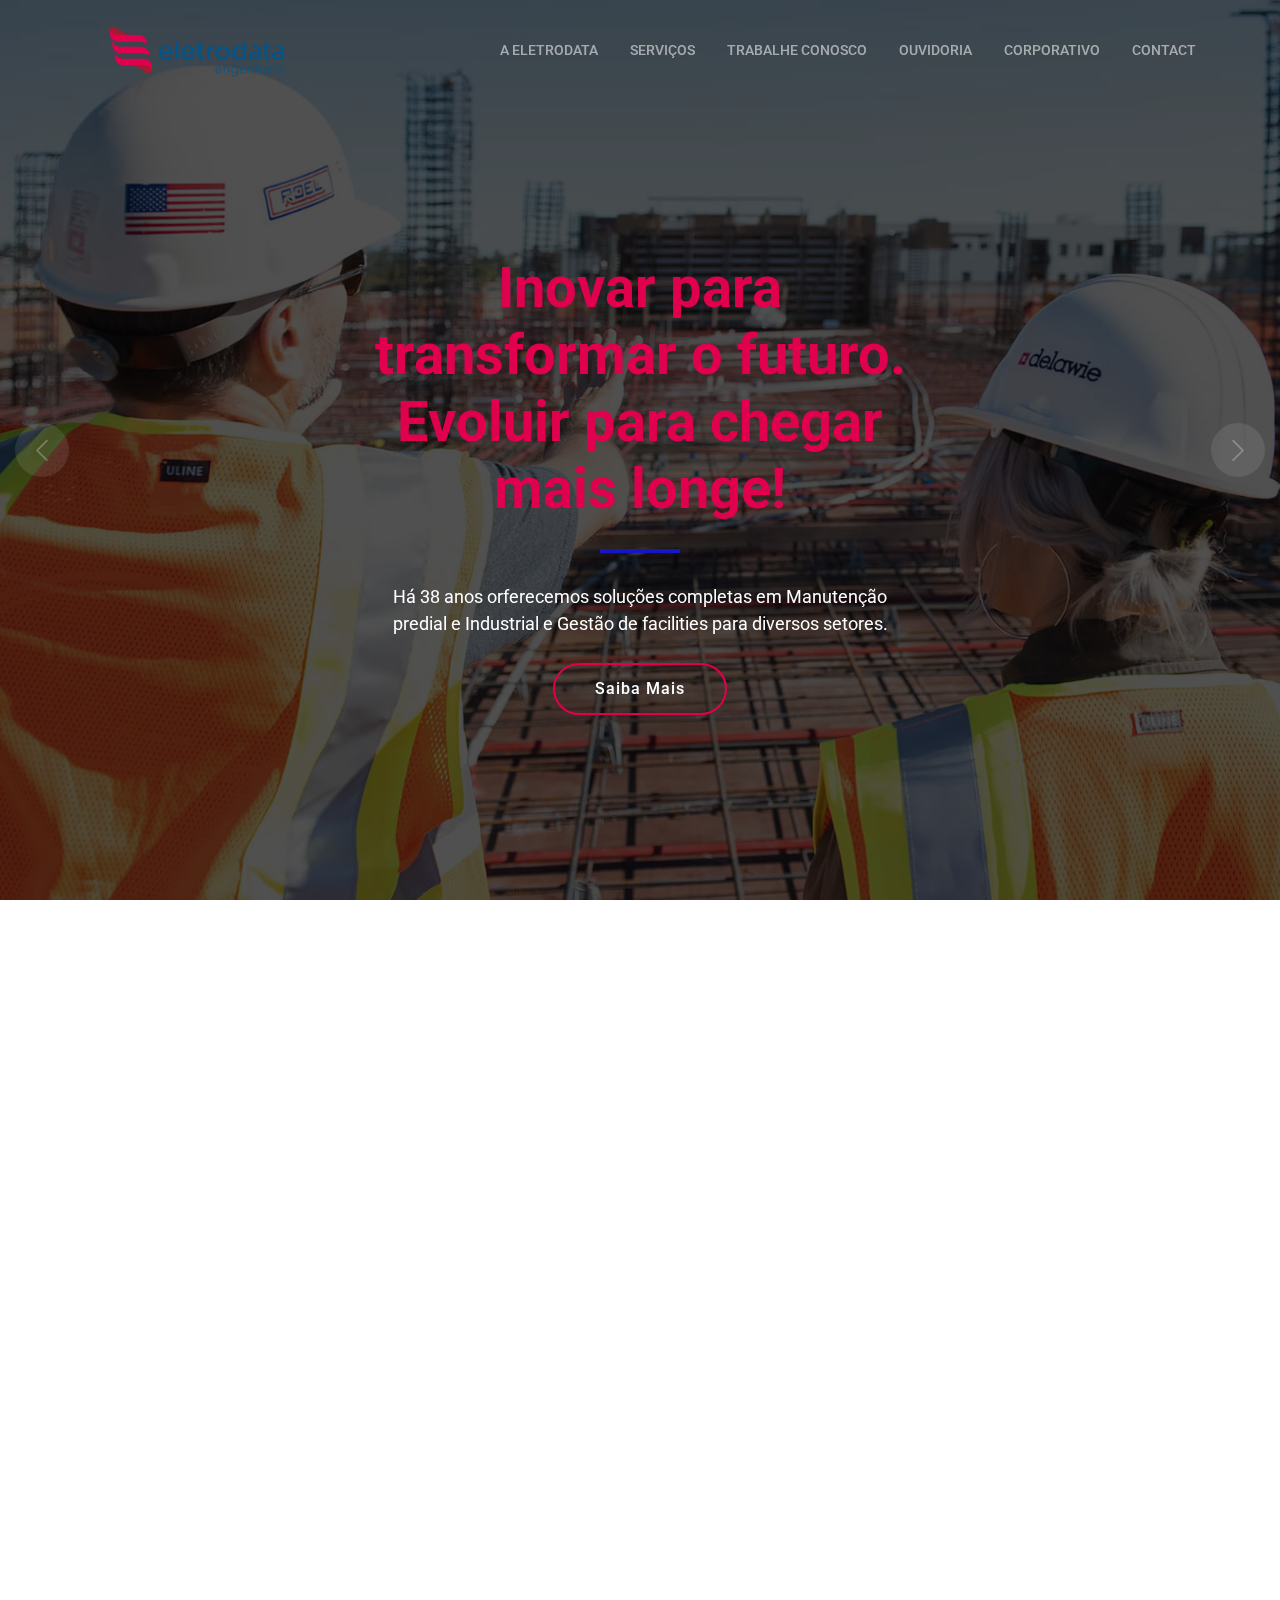
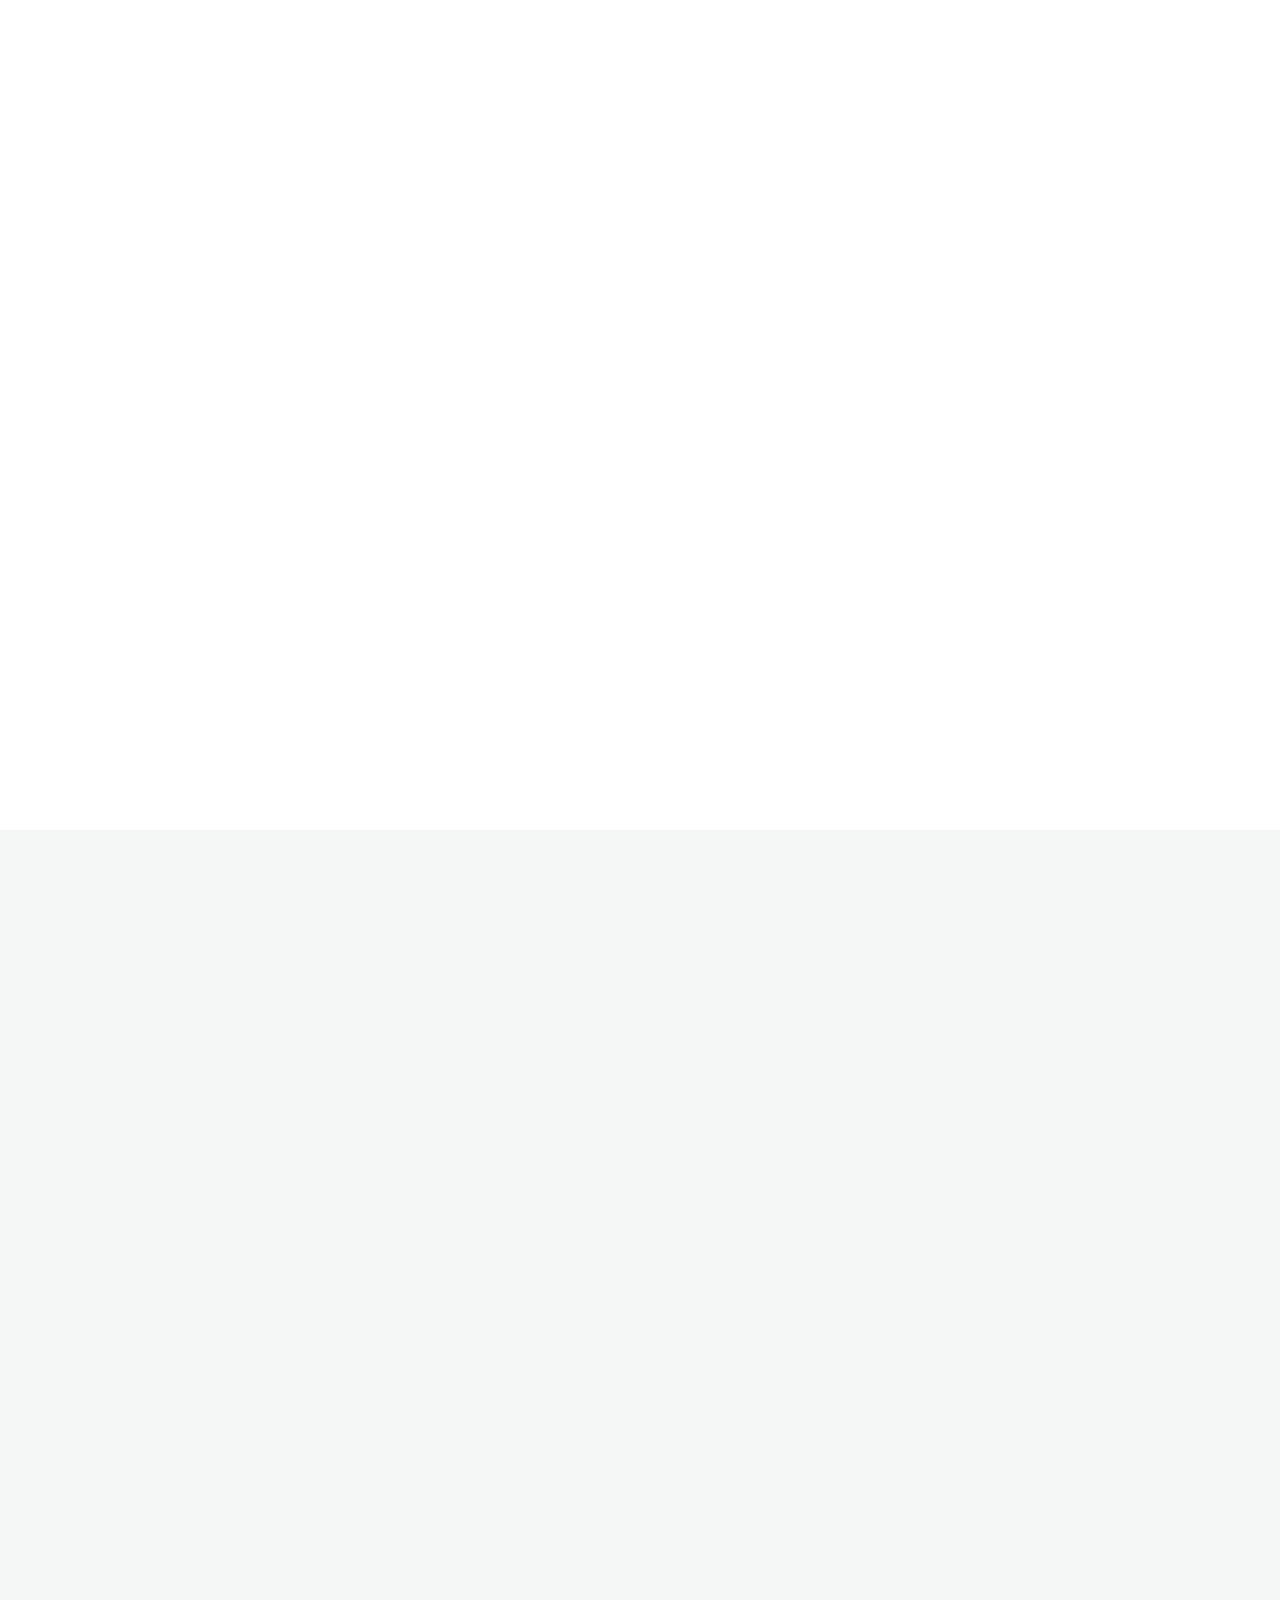
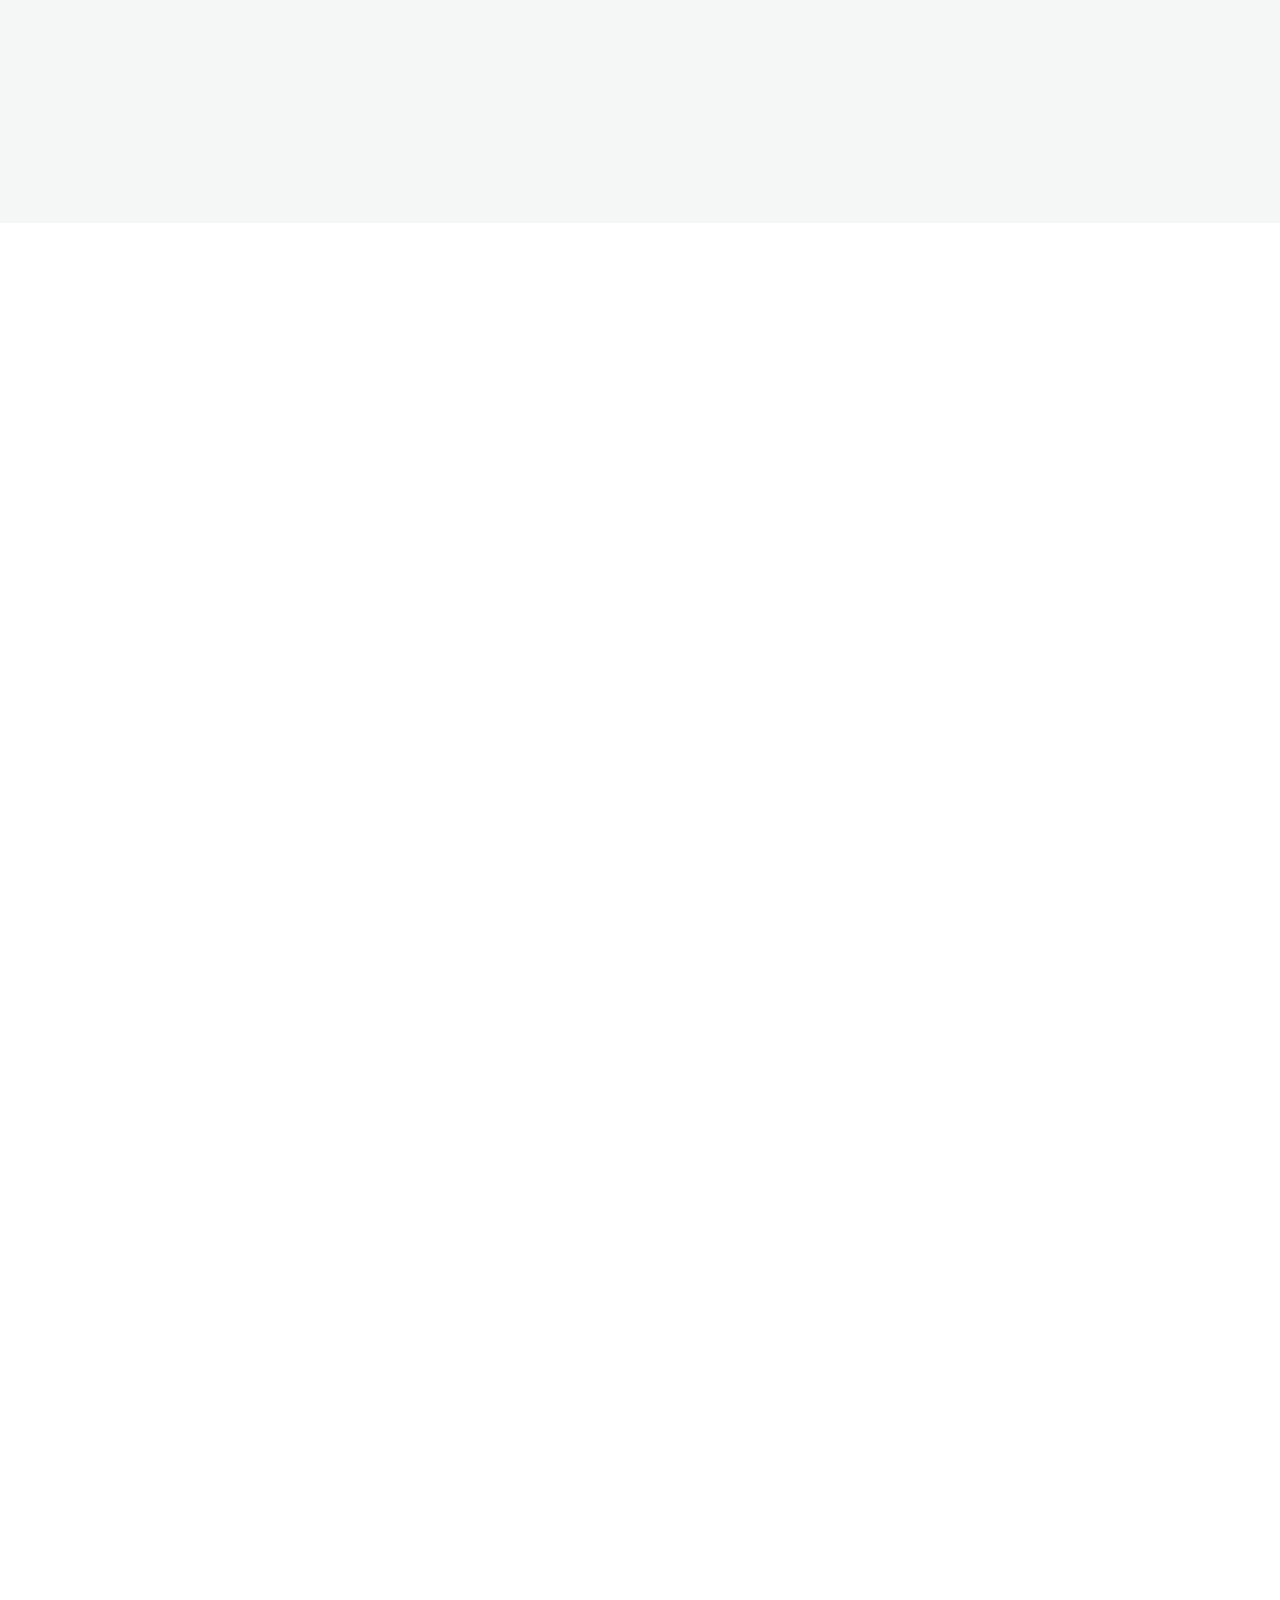
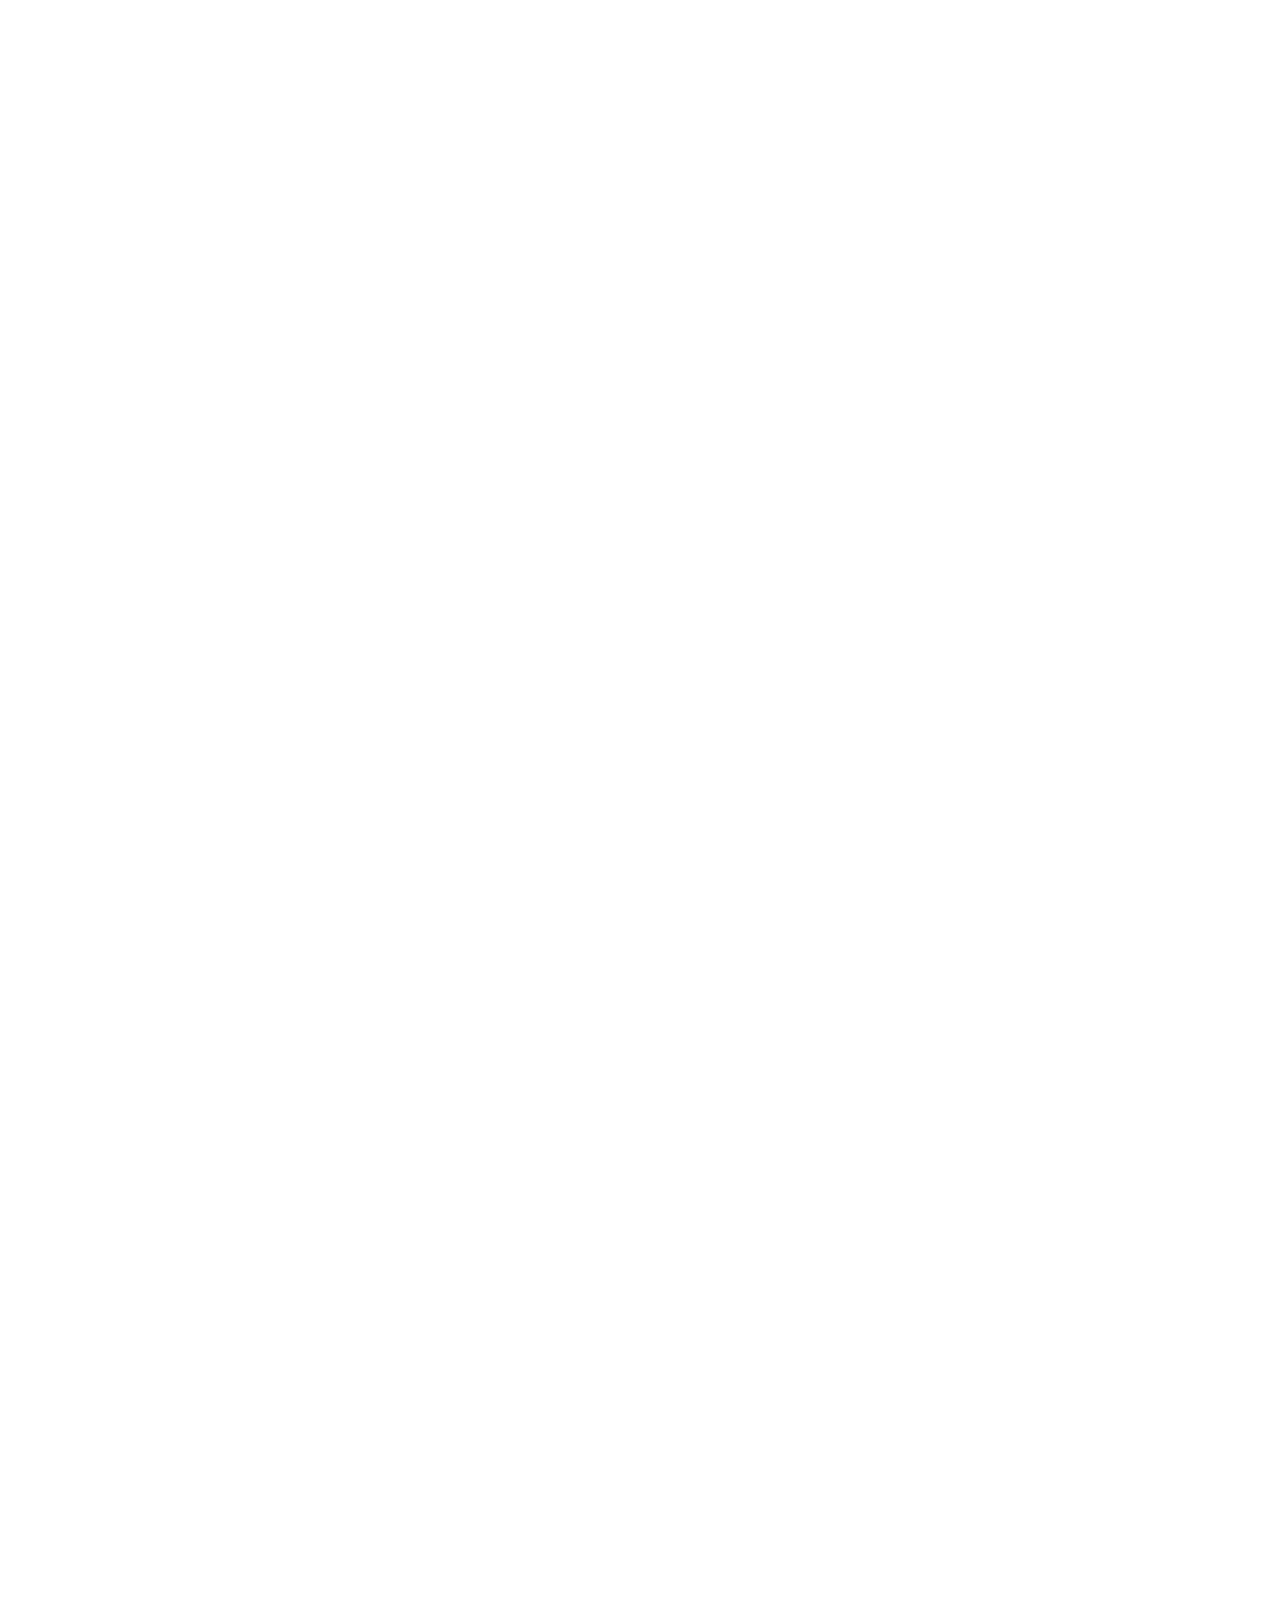
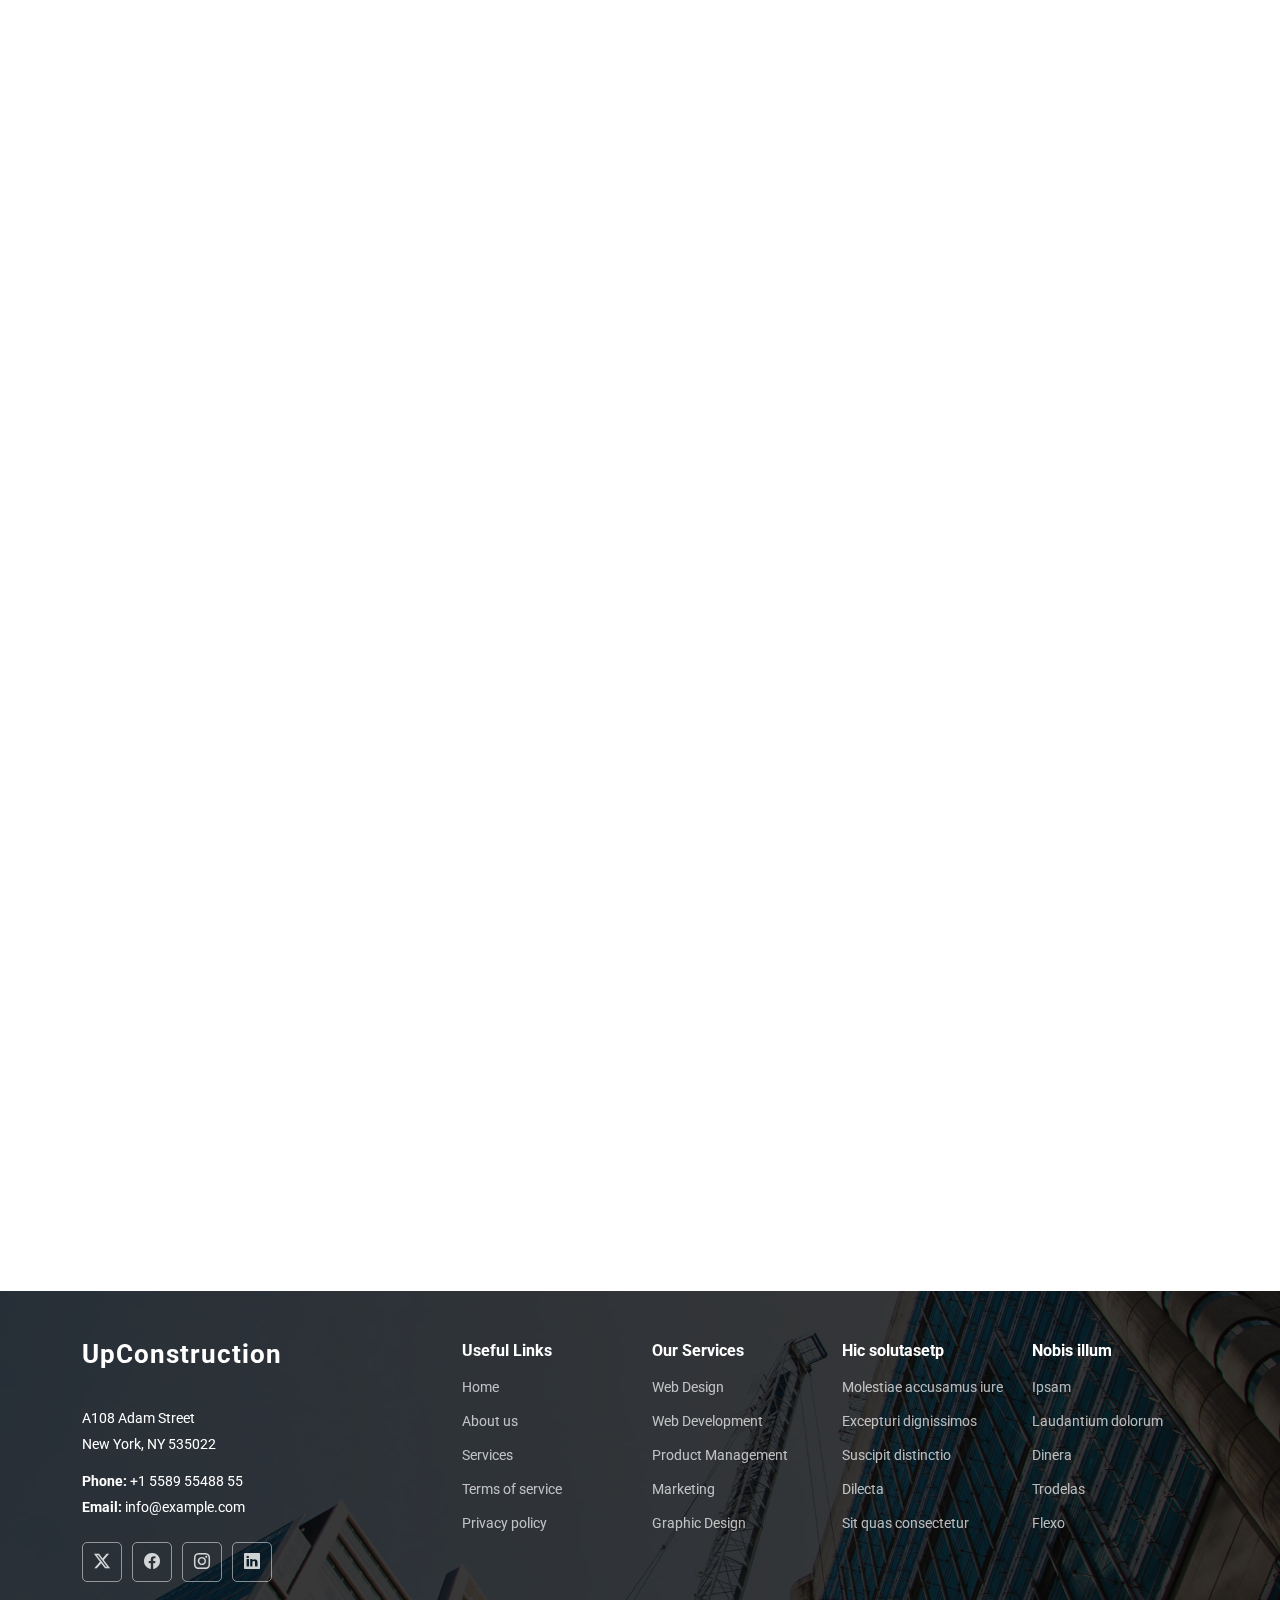
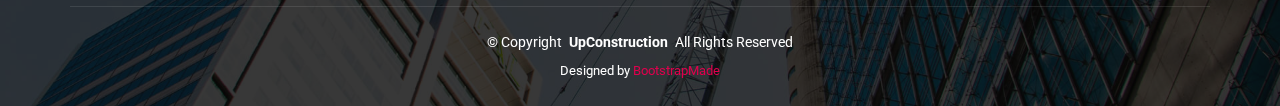
==== commit 036350cf: "." ====
--- a/index.html
+++ b/index.html
@@ -44,11 +44,8 @@
           <li class="dropdown"><a href="index.html"><span>A Eletrodata</span></a>
             <ul>
               <li><a href="about.html">Quem Somos</a></li>
+              <li><a href="#">Onde Estamos</a></li>
               <li><a href="#">Ética e Compliance</a></li>
-              <li><a href="#">Certificações</a></li>
-              <li><a href="#">Política Integrada</a></li>
-              <li><a href="#">Política de Privacidade</a></li>
-              <li><a href="#">Estrutura Organizacional</a></li>
             </ul>
           </li>
           <li class="dropdown"><a href="services.html"><span>Serviços</span></a>
@@ -87,9 +84,9 @@
         <div class="container">
           <div class="row justify-content-center" data-aos="fade-up" data-aos-delay="100">
             <div class="col-lg-6 text-center">
-              <h2>Welcome to UpConstruction</h2>
-              <p>Lorem ipsum dolor sit amet, consectetur adipiscing elit, sed do eiusmod tempor incididunt ut labore et dolore magna aliqua. Ut enim ad minim veniam, quis nostrud exercitation ullamco laboris nisi ut aliquip ex ea commodo consequat.</p>
-              <a href="#get-started" class="btn-get-started">Get Started</a>
+              <h2>Inovar para transformar o futuro. Evoluir para chegar mais longe!</h2>
+              <p>Há 38 anos orferecemos soluções completas em Manutenção predial e Industrial e Gestão de facilities para diversos setores.</p>
+              <a href="#get-started" class="btn-get-started">Saiba Mais</a>
             </div>
           </div>
         </div>
--- a/assets/css/main.css
+++ b/assets/css/main.css
@@ -1,7 +1,7 @@
 :root {
-  --default-font: "Open Sans",  system-ui, -apple-system, "Segoe UI", Roboto, "Helvetica Neue", Arial, "Noto Sans", "Liberation Sans", sans-serif, "Apple Color Emoji", "Segoe UI Emoji", "Segoe UI Symbol", "Noto Color Emoji";
+  --default-font: "Roboto";
   --heading-font: "Roboto",  sans-serif;
-  --nav-font: "Poppins",  sans-serif;
+  --nav-font: "Roboto",  sans-serif;
 }
 
 /* Global Colors - The following color variables are used throughout the website. Updating them here will change the color scheme of the entire website */
@@ -163,6 +163,7 @@
   --heading-color: #3c3c3c;
   --nav-color: #3c3c3c;
   --nav-hover-color: #3c3c3c;
+  
 }
 
 /*--------------------------------------------------------------
@@ -775,6 +776,7 @@
   font-size: 56px;
   font-weight: 700;
   position: relative;
+  color: #E0004D;
 }
 
 .hero .info h2:after {
@@ -783,11 +785,12 @@
   display: block;
   width: 80px;
   height: 4px;
-  background: var(--accent-color);
+  background: #1815c2;
   left: 0;
   right: 0;
   bottom: 0;
   margin: auto;
+  
 }
 
 @media (max-width: 768px) {
@@ -799,6 +802,7 @@
 .hero .info p {
   color: color-mix(in srgb, var(--default-color), transparent 20%);
   font-size: 18px;
+  color: #ffffff;
 }
 
 .hero .info .btn-get-started {
